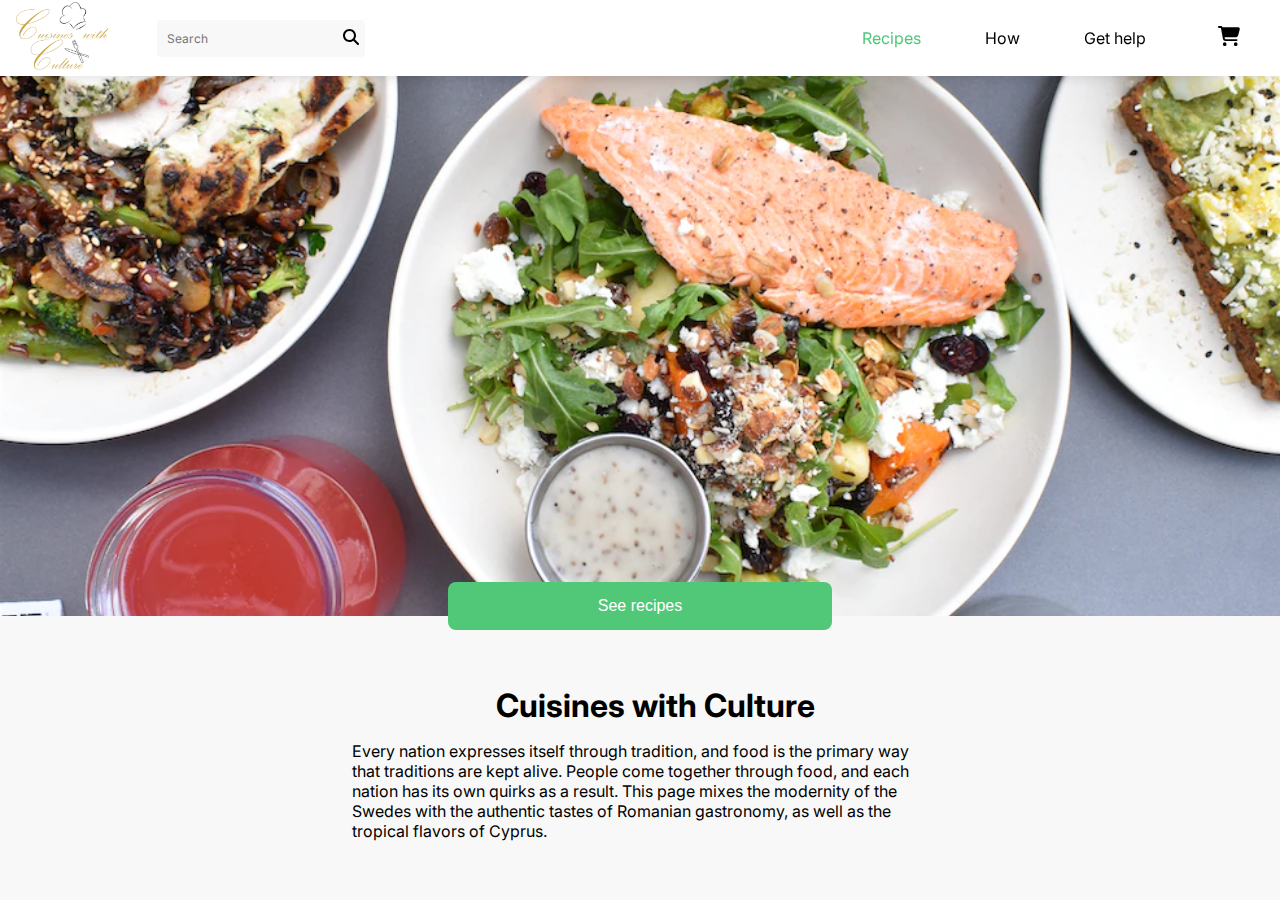
==== index.html @ d1611950 "Fixed first page" ====
<!DOCTYPE html>
<html lang="en">
  <head>
    <meta charset="UTF-8" />
    <meta http-equiv="X-UA-Compatible" content="IE=edge" />
    <meta name="viewport" content="width=device-width, initial-scale=1.0" />
    <title>Cuisines with Culture</title>
    <link rel="stylesheet" href="main.css" />
    <style>
      @import url("https://fonts.googleapis.com/css2?family=Inter&display=swap");
    </style>
    <script src="main.js" defer></script>
  </head>
  <body>
    <main class="container">
      <div class="background">
        <img src="images/food.png" alt="" />
      </div>
      <div class="header">
        <nav class="topnav">
          <div class="search">
            <a class="logo" href="index.html">
              <img
                src="images/logo.png"
                alt="A logo containing a kitchen hat, a fork, a knife and the company name Cuisines with Culture"
              />
            </a>
            <div id="search">
              <input id="searchInput" type="text" placeholder="Search" />
              <button type="submit">
                <img src="icons/search.svg" alt="A magnifying glass" />
              </button>
            </div>
          </div>
          <ul class="navBar">
            <li>
              <a class="active" href="recipe.html">Recipes </a>
            </li>
            <li>
              <a>How</a>
            </li>
            <li>
              <a>Get help</a>
            </li>
            <li class="shoppingCartParent">
              <div id="shoppingCartBall">
                <p id="shoppingCartText">5</p>
              </div>
              <a class="shoppingCart" href="shoppingCart.html"
                ><img src="icons/shoppingcart.svg" alt="Shopping Cart"
              /></a>
            </li>
          </ul>
        </nav>
      </div>
      <nav class="mobileNav">
        <ul>
          <li>
            <a id="hamburgerMenu" class="hamburgerMenu"
              ><img src="icons/hamburger.svg" alt="A hamburger menu"
            /></a>
          </li>
          <li>
            <a class="logo" href="index.html">
              <img
                src="images/logo.png"
                alt="A logo containing a kitchen hat, a fork, a knife and the company name Cuisines with Culture"
              />
            </a>
          </li>

          <li class="shoppingCartParent">
            <div id="shoppingCartBallMobile">
              <p id="shoppingCartTextMobile">5</p>
            </div>
            <a class="shoppingCart" href="shoppingCart.html"
              ><img src="icons/shoppingcart.svg" alt="Shopping Cart"
            /></a>
          </li>
        </ul>
      </nav>

      <div id="hamburgerMenuOptions">
        <ul>
          <li>
            <a class="active" href="recipe.html">Recipes </a>
          </li>
          <li>
            <a>How</a>
          </li>
          <li>
            <a>Get help</a>
          </li>
        </ul>
      </div>

      <div class="content firstPage">
        <button type="button" class="seeRecipes" href="recipe.html">
          <a href="recipe.html">See recipes </a>
        </button>

          <div class="headline">
            <h1>Cuisines with Culture</h1>
            <p>
              Every nation expresses itself through tradition, and food is the
              primary way that traditions are kept alive. People come together
              through food, and each nation has its own quirks as a result. This
              page mixes the modernity of the Swedes with the authentic tastes
              of Romanian gastronomy, as well as the tropical flavors of Cyprus.
            </p>
          </div>

          
        </div>
      </div>
    </main>
  </body>
</html>
---- main.css ----
html,
body {
  margin: 0;
  padding: 0;
  background-color: #f8f8f8;
  font-family: "Inter", sans-serif;
}

.container {
  display: grid;
  grid-template-columns: 5% 90% 5%;
  grid-template-rows: 4.75rem 1fr 2.25rem;
  grid-template-areas:
    "header header header"
    ". content ."
    "footer footer footer";
  min-height: 100vh;
}

/*#region header + nav bar*/

.header {
  grid-area: header;
}

.topnav {
  background-color: #ffffff;
  position: fixed;
  display: flex;
  width: 100vw;
  height: 4.75rem;
  margin: 0;
  flex-direction: row;
  justify-content: space-between;
  box-shadow: 0 0 14px rgba(0, 0, 0, 0.15);
  z-index: 4;
  overflow: hidden;
}

.topnav a.active {
  color: #50c878;
  font-size: 1rem;
}

.topnav ul li a {
  text-decoration: none;
  color: #000000;
  font-family: "Inter", sans-serif;
  font-size: 1rem;
  list-style: none;
}

.topnav a:hover {
  text-decoration: underline;
}

.logo {
  margin-left: 1rem;
}

.logo img {
  height: 4.75rem;
  padding: 0.25rem 0;
  box-sizing: border-box;
}

.shoppingCart img {
  width: 1.4rem;
}

.topnav ul .shoppingCartParent {
  width: 2.4rem;
}

#shoppingCartBall,
#shoppingCartBallMobile {
  display: flex;
  width: 1rem;
  height: 1rem;
  border-radius: 1rem;
  background-color: #50c878;
  position: absolute;
  margin-left: 1.5rem;
  justify-content: center;
  align-items: center;
  transform: translateY(-0.6rem);
}

#shoppingCartBall p,
#shoppingCartBallMobile p {
  display: inline-block;
  font-size: 0.75rem;
  color: #ffffff;
  margin-top: 0rem;
  margin-bottom: 0rem;
}

.topnav ul {
  flex-direction: row;
  display: flex;
  align-items: center;
  padding: 0;
}

.topnav ul li {
  text-align: center;
  align-self: center;
  list-style: none;
  padding: 0 1rem;
  margin: 0 1rem;
}

input,
button {
  background: none;
  border: none;
}

input {
  font-family: "Inter", sans-serif;
  font-size: 0.75rem;
  width: 10rem;
  color: #999999;
}

input:focus {
  outline: none;
  color: #000000;
}

.search {
  display: flex;
  align-items: center;
  justify-content: space-between;
}

#search:focus-within {
  box-shadow: 0 1px 2px rgba(0, 0, 0, 0.1), 0 1px 4px rgba(0, 0, 0, 0.15);
}

#search {
  display: inline-flex;
  flex-direction: row;
  width: 13rem;
  background-color: #f8f8f8;
  border-radius: 0.25rem;
  padding: 0.5rem;
  box-sizing: border-box;
  margin-left: 3rem;
}

.invisible {
  visibility: hidden;
}

button {
  width: 2rem;
  box-sizing: border-box;
}

button img {
  box-sizing: border-box;
  width: 2rem;
  padding: 0 0.5rem;
}

.mobileNav {
  display: none;
}

/*#endregion*/

.content {
  grid-area: content;
  width: 100%;
}

.seeRecipes a {
  text-decoration: none;
  color: #ffffff;
  font-size: 1rem;
}

.seeRecipes {
  z-index: 1;
  width: 30%;
  background-color: #50c878;
  height: 3rem;
  border-radius: 0.5rem;
  margin-top: 4rem;
  position: fixed;
}

.firstPage {
  display: flex;
  justify-content: center;
  margin-top: calc(50vh - 0.5rem);
}

.headline {
  width: 50%;
  margin-top: 10rem;
  display: block;
}

.headline h1 {
  margin-left: calc(50% / 2);
  font-size: 2rem;
}

.headline p {
  font-size: 1rem;
  color: #000000;
}

.background img {
  width: 100vw;
  height: 60vh;
  object-fit: cover;
  position: fixed;
  top: 4.75rem;
  left: 0;
}
/*#region style meal cards*/

.cards {
  display: grid;
  grid-template-columns: 1fr 1fr 1fr;
  grid-template-rows: 1fr 1fr 1fr;
  row-gap: 3rem;
  margin-top: 5rem;
}

.swedishBreakfast {
  position: relative;
  width: 22rem;
  height: 24rem;
  border-radius: 1rem;
  background-color: #ffffff;
  margin: 0 2.25rem;
  box-shadow: 0 0 14px rgba(0, 0, 0, 0.15);
  overflow: hidden;
  cursor: pointer;
  transition: 200ms;
}

.swedishBreakfast:hover {
  transform: scale(1.1);
  transition: 200ms;
}

.swedishBreakfast img {
  border-top-left-radius: 1rem;
  border-top-right-radius: 1rem;
  width: 22rem;
}

.cardImage {
  height: calc(22rem * 0.62);
  object-fit: cover;
}

.swedishBreakfast h1 {
  font-family: "Inter", sans-serif;
  font-size: 1.5rem;
  color: #000000;
  margin-top: 0.5rem;
  margin-bottom: 0;
  margin-left: 0.75rem;
  margin-right: 0.75rem;
}

.description {
  font-family: "Inter", sans-serif;
  font-size: 0.75rem;
  color: #000000;
  margin-top: 0.5rem;
  margin-left: 0.75rem;
  margin-right: 0.75rem;
}

.time img {
  width: 1.4rem;
}

.timeToCook {
  display: inline;
  font-family: "Inter", sans-serif;
  font-size: 0.75rem;
  color: #bababa;
  padding: 0 0.5rem;
}

.time {
  position: absolute;
  display: inline-flex;
  flex-direction: row;
  width: 8rem;
  bottom: 0;
  left: 0.75rem;
}

.price {
  display: inline-flex;
  flex-direction: row;
  position: absolute;
  bottom: 1.5rem;
  right: 1.5rem;
  color: #bababa;
  font-size: 0.9rem;
}

.reviews img {
  display: inline;
  width: 1.4rem;
  margin-right: 0;
  margin-left: 0;
}

.reviews {
  display: inline-flex;
  flex-direction: row;
  position: absolute;
  bottom: 0.75rem;
  right: 0.75rem;
}

.dishDescription {
  font-family: "Inter", sans-serif;
  font-size: 0.75rem;
  color: #bababa;
  margin-top: 0.5rem;
  margin-left: 0.75rem;
  margin-right: 0.75rem;
}

.recipe {
  font-family: "Inter", sans-serif;
  font-size: 0.75rem;
  color: #000000;
  margin-top: 0.5rem;
  margin-left: 0.75rem;
  margin-right: 0.75rem;
}

h2 {
  font-family: "Inter", sans-serif;
  font-size: 1rem;
  color: #000000;
  margin-top: 0.5rem;
  margin-bottom: 0;
  margin-left: 0.75rem;
  margin-right: 0.75rem;
}

h3 .detailsBackground {
  position: fixed;
  top: 0;
  left: 0;
  background-color: rgba(0, 0, 0, 0.4);
  width: 100vw;
  height: 100vh;
  z-index: 2;
}

#details {
  position: fixed;
  max-width: 40rem;
  overflow-y: auto;
  background-color: #ffffff;
  width: 80%;
  height: calc(100vh - 10vh);
  margin: 0 auto;
  left: 0;
  right: 0;
  top: calc(4.75rem + 0.75rem);
  bottom: 0;
  z-index: 3;
  border-top-left-radius: 1rem;
  border-top-right-radius: 1rem;
}

#image {
  border-top-left-radius: 1rem;
  border-top-right-radius: 1rem;
  width: 40rem;
  height: calc(40rem * 0.62);
  object-fit: cover;
}

.clock {
  position: absolute;
  display: inline-flex;
  flex-direction: row;
  background-color: #ffffff;
  border-radius: 1rem;
  width: 8rem;
  height: 2rem;
  top: 22rem;
  left: 1rem;
  justify-content: flex-start;
  align-items: center;
  box-shadow: 0 0 14px rgba(0, 0, 0, 0.15);
  transition: 200ms;
}

.clock:hover {
  transform: scale(1.1);
  transition: 200ms;
}

.clock img {
  width: 1.4rem;
  margin-left: 0.5rem;
}

.clock p {
  display: inline;
  font-family: "Inter", sans-serif;
  font-size: 0.75rem;
  color: #bababa;
  padding: 0 0.5rem;
  width: calc(8rem - 1.4rem - 0.5rem);
  text-align: center;
}

h1 {
  font-family: "Inter", sans-serif;
  font-size: 1.5rem;
  color: #000000;
  margin-top: 0.5rem;
  margin-bottom: 0;
  margin-left: 0.75rem;
  margin-right: 0.75rem;
}

#close {
  display: flex;
  position: absolute;
  padding: 0;
  left: 37rem;
  top: 0.75rem;
  width: 2rem;
  height: 2rem;
  border-radius: 1rem;
  background-color: #ffffff;
  z-index: 2;
  box-shadow: 0 0 14px rgba(0, 0, 0, 0.15);
  justify-content: center;
  align-items: center;
  cursor: pointer;
}

#close p {
  position: absolute;
  font-family: "Inter", sans-serif;
  color: #000000;
  font-size: 1.5rem;
  box-sizing: border-box;
  margin: 0;
  transform: translateY(-1px);
}

.ingredientsHeader,
.serveWithHeader,
.howToHeader {
  font-size: 0.75rem;
  color: #000000;
  margin-bottom: 0;
}

.ingredients,
.serveWith {
  display: flex;
  flex-direction: column;
  justify-content: flex-start;
  padding: 0;
  margin-top: 0.2rem;
}

.ingredients li,
.serveWith li {
  font-size: 0.75rem;
  text-align: start;
  justify-content: flex-start;
  list-style-type: none;
  color: #555555;
}

.howTo {
  font-size: 0.75rem;
  text-align: start;
  margin-top: 0.2rem;
  color: #555555;
  padding-bottom: 4rem;
}

#addToShoppingCart {
  display: flex;
  position: fixed;
  background-color: #50c878;
  width: 23rem;
  bottom: 0.75rem;
  height: 3rem;
  border-radius: 0.5rem;
  margin-left: calc((40rem - 23rem) / 2);
  justify-content: center;
}

#addToShoppingCart p,
.checkOut p,
.pay p,
.seeRecipes p {
  font-size: 1rem;
  color: #ffffff;
  align-self: center;
}

#addToShoppingCart:hover,
.checkOut:hover,
.pay:hover,
.seeRecipes:hover {
  background-color: #47af69;
  cursor: pointer;
}

/*#endregion*/

/*#region shopping cart page*/

.shoppingCartSite {
  display: grid;
  grid-template-columns: 1fr 1fr;
  width: 100vw;
  height: 100vh;
}

.cart {
  position: relative;
  background-color: #ffffff;
  width: 47rem;
  height: 40rem;
  top: 1rem;
  border-radius: 1rem;
  left: 3rem;
  box-shadow: 0 0 14px rgba(0, 0, 0, 0.15);
}

.cart h1 {
  margin-left: 1rem;
  margin-top: 1rem;
}

hr {
  border: 0.05rem solid #bababa;
  width: 45rem;
}

.cartMeal {
  display: flex;
  width: 100%;
  justify-content: space-evenly;
  align-items: center;
  margin: 1rem 0;
}

#cartMealImage {
  width: 12rem;
  border-radius: 1rem;
  height: 7.5rem;
}

.cartMealInfo {
  position: relative;
  width: calc(100% - 12rem - 3rem);
}

.cartMealName {
  display: inline-block;
  margin-left: 1rem;
}

.cartMealMoney {
  display: inline-block;
  margin-left: 7.9rem;
}

.cartMealP {
  display: inline-block;
  color: #bababa;
  margin-left: 1rem;
}

.cartMealAvailable {
  display: inline-block;
  color: #50c878;
  margin-left: 1rem;
}

.cartMealSmallInfo {
  position: relative;
}

.amountDelete {
  width: 100%;
  display: flex;
  flex-direction: row;
  justify-content: space-between;
  align-items: center;
}

.addRemove {
  width: 1rem;
  fill: #bababa;
}

#remove,
#add {
  width: 0.6rem;
}

.delete {
  display: flex;
  width: 5rem;
  margin-right: 1rem;
}

.trash {
  width: 1.2rem;
}

.trashP {
  color: #bababa;
  margin-left: 0.5rem;
}
.amountCard {
  display: flex;
  border: 0.05rem solid #bababa;
  width: 5rem;
  height: 1.5rem;
  border-radius: 0.5rem;
  align-items: center;
  justify-content: space-evenly;
  margin-left: 1rem;
}

.amount {
  display: inline-block;
  width: 2rem;
  text-align: center;
  margin: 0;
}

.total {
  position: relative;
  background-color: #ffffff;
  width: 23rem;
  height: 16rem;
  border-radius: 1rem;
  top: 1rem;
  left: 6rem;
  box-shadow: 0 0 14px rgba(0, 0, 0, 0.15);
}

.totalAmount {
  display: inline-block;
  margin-left: 1rem;
  margin-top: 1rem;
  width: 3rem;
}

.totalDollars {
  display: inline-block;
  margin-top: 1rem;
  margin-left: 14rem;
}

.checkOut {
  display: flex;
  position: absolute;
  background-color: #50c878;
  width: 18rem;
  height: 3rem;
  border-radius: 0.5rem;
  justify-content: center;
  margin-top: 4rem;
  margin-left: calc((23rem - 18rem) / 2);
}

.continue {
  display: flex;
  position: absolute;
  background-color: #ffffff;
  border: solid #bababa 0.1rem;
  width: 18rem;
  height: 3rem;
  border-radius: 0.5rem;
  justify-content: center;
  margin-left: calc((23rem - 18rem) / 2);
  margin-top: 8rem;
}

.continue p {
  font-size: 1rem;
  color: #000000;
  align-self: center;
}

.continue:hover {
  background-color: #f8f8f8;
  cursor: pointer;
}

/*#endregion*/

/*#region payment page*/

.payment {
  display: grid;
  grid-template-columns: 1fr 2fr;
  max-width: calc(47rem + 23rem + 1rem);
  width: 100%;
  height: 100vh;
  margin-top: 1rem;
  column-gap: 2rem;
}

.paymentFlex {
  display: flex;
  justify-content: center;
  width: 100vw;
}

.summaryOrder {
  position: relative;
  background-color: #ffffff;
  box-shadow: 0 0 14px rgba(0, 0, 0, 0.15);
  border-radius: 1rem;
  max-width: 23rem;
  width: 100%;
  padding: 1rem 0;
}

.summaryOrder h1,
.paymentDetails h1 {
  margin-top: 1rem;
  margin-left: 1rem;
}

.summaryOrderInfo {
  display: flex;
  margin-top: 2rem;
}

.summaryOrder img {
  display: inline-block;
  width: 8rem;
  height: 4.9rem;
  border-radius: 1rem;
  margin-left: 1rem;
}

.summaryOrder hr {
  width: 21rem;
}

.summaryOrderName {
  display: inline-block;
}

.money {
  margin-left: 9.7rem;
  transform: translateY(-2rem);
}

.paymentDetails {
  position: relative;
  background-color: #ffffff;
  box-shadow: 0 0 14px rgba(0, 0, 0, 0.15);
  border-radius: 1rem;
  width: 100%;
  max-width: 47rem;
  height: 40rem;
}

.paymentDetails form {
  width: 90%;
  display: grid;
  grid-template-columns: 1fr;
  margin-left: 1rem;
  row-gap: 0.5rem;
  margin: 0 auto;
}

.paymentDetails input:focus {
  border: 1px solid #50c878;
}

.paymentDetails input {
  box-sizing: border-box;
  position: relative;
  width: 100%;
  height: 2rem;
  border: 1px solid #bababa;
  border-radius: 0.5rem;
  padding: 1rem;
}

.paymentDetails label {
  margin-top: 0.5rem;
}

.paymentDetails .billingAddress input {
  border: none;
}

.cardNumber {
  display: grid;
  grid-template-columns: 1fr 5rem 5rem;
}

#number {
  border-right: none;
  border-top-right-radius: 0;
  border-bottom-right-radius: 0;
}

#exDate {
  border-left: none;
  border-radius: 0;
}

#cvc {
  border-top-left-radius: 0;
  border-bottom-left-radius: 0;
  border-left: none;
}

.billingAddress {
  border: 1px solid #bababa;
  border-radius: 0.5rem;
  width: 100%;
  display: grid !important;
  grid-template-columns: 1fr 1fr;
  height: 4rem;
  row-gap: 0rem;
}

.billingAddress input:focus {
  border: 1px solid #50c878;
}

#street {
  grid-column-start: 1;
  grid-column-end: 3;
  border-bottom: 1px solid #bababa;
  border-radius: 0;
}

#city {
  border-right: 1px solid #bababa;
  border-radius: 0;
  grid-column-start: 1;
  grid-column-end: 2;
}

#zipCode {
  grid-row-start: 2;
  grid-column-start: 2;
  grid-column-end: 3;
}

.cardDetails,
.billingAddress {
  display: flex;
}

.infoText {
  color: #bababa;
  margin-left: 1rem;
  margin-top: 0.5rem;
}

.totalPay {
  display: flex;
  width: 90%;
  justify-content: space-between;
  margin: 0 auto;
  margin-top: 1rem;
}

.payButton {
  display: flex;
  justify-content: center;
}

.pay {
  display: inline-flex;
  position: absolute;
  background-color: #50c878;
  width: 60%;
  height: 3rem;
  border-radius: 0.5rem;
  margin-top: 4rem;
  justify-content: center;
  align-items: center;
}

/*#endregion*/

/*#region successful page*/
.successfulPage {
  display: grid;
  grid-template-columns: 1fr;
  width: 100vw;
  height: 100vh;
}

.successful {
  display: flex;
  justify-content: center;
  align-items: center;
  position: relative;
  flex-direction: column;
  width: calc(100vw - 6rem);
  height: 40rem;
  margin-left: 3rem;
  margin-top: 1rem;
  background-color: #ffffff;
  border-radius: 1rem;
  box-shadow: 0 0 14px rgba(0, 0, 0, 0.15);
}

.successful h1 {
  color: #50c878;
}

/*#endregion*/

.flexbox {
  grid-area: footer;
}

@media screen and (min-width: 901px) and (max-width: 1300px) {
  .cards {
    grid-template-columns: 1fr 1fr;
    grid-template-rows: 1fr 1fr;
  }
}

@media screen and (min-width: 501px) and (max-width: 900px) {
  .cards {
    grid-template-columns: 1fr 1fr;
  }
}

@media screen and (max-width: 500px) {
  .cards {
    grid-template-columns: 1fr;
  }
}

@media screen and (max-width: 900px) {
  .topnav {
    display: none;
  }

  .mobileNav {
    display: flex;
    background-color: #ffffff;
    position: fixed;
    width: 100%;
    height: 4.75rem;
    flex-direction: row;
    justify-content: space-between;
    box-shadow: 0 0 14px rgba(0, 0, 0, 0.15);
    z-index: 4;
    overflow: hidden;
  }

  .mobileNav ul {
    display: flex;
    width: 100%;
    padding: 0;
    margin: 0;
    align-items: center;
  }

  .mobileNav li {
    display: flex;
    align-items: center;
    list-style: none;
    width: 33%;
    height: 4.75rem;
  }

  .mobileNav ul li .logo {
    margin: 0 auto;
  }

  .hamburgerMenu {
    margin-left: 1rem;
    cursor: pointer;
  }

  .hamburgerMenu img {
    width: 1.4rem;
  }

  #hamburgerMenuOptions {
    z-index: 5;
    position: fixed;
    top: 3.75rem;
  }

  #hamburgerMenuOptions ul {
    width: 8rem;
    background-color: #ffffff;
    border-bottom-right-radius: 1rem;

    padding-top: 1rem;
    padding-bottom: 1.5rem;
  }

  #hamburgerMenuOptions ul li {
    list-style-type: none;
    margin: 1rem 0;
    padding: 0.2rem;
  }

  #hamburgerMenuOptions ul li a {
    text-decoration: none;
    color: #000000;
  }

  #hamburgerMenuOptions ul li a.active {
    color: #50c878;
  }

  .shoppingCart {
    margin-left: calc(100% - 1.4rem - 1rem);
  }

  #shoppingCartBallMobile {
    margin-left: calc(33% - 1rem - 0.5rem);
    transform: translateY(-0.8rem);
  }

  .swedishBreakfast {
    width: 95%;
    margin: 0 2.5%;
  }

  .swedishBreakfast img {
    width: 100%;
  }

  .cardImage {
    height: calc(100% * 0.62);
    object-fit: cover;
  }

  .time img {
    width: 1.4rem;
  }

  .reviews img {
    width: 1.4rem;
  }

  h1,
  .swedishBreakfast h1 {
    font-size: 1.25rem;
  }

  #details {
    width: 95%;
    max-width: none;
  }

  #image {
    width: 100%;
    height: 15rem;
    object-fit: cover;
  }

  .howTo {
    padding-bottom: 5rem;
  }

  .clock {
    top: 12.5rem;
    left: 0.5rem;
  }

  #close {
    left: calc(95% - 2rem + 0.5rem);
    top: 0.5rem;
  }

  #addToShoppingCart {
    width: 60%;
    margin-left: 20%;
  }

  .shoppingCartSite {
    width: 100%;
    grid-template-columns: 1fr;
  }

  hr {
    width: 100%;
  }

  .cart {
    width: 100%;
    height: auto;
    left: 0;
    right: 0;
    margin: 0 calc(100% - 90% - 5%);
  }

  #cartMealImage {
    width: 40%;
    object-fit: cover;
  }

  .cartMeal {
    margin: 0;
    padding: 0;
  }

  .cartMealMoney {
    display: none;
  }

  .cartMealInfo {
    width: 55%;
  }

  .cartMealP {
    margin-top: 0;
  }

  .cartMealAvailable {
    margin-top: 0;
  }

  .total {
    left: 0;
    margin: 1.5rem calc(100% - 90% - 5%);
  }

  .paymentFlex {
    padding-bottom: 2rem;
  }

  .payment {
    grid-template-columns: 1fr;
    width: 100%;
  }

  .paymentDetails {
    width: 90%;
    margin-left: 5%;
    margin-top: 1rem;
  }

  .summaryOrder {
    width: 100%;
    height: auto;
    left: 5%;
  }

  .summaryOrder h1 {
    margin-top: 0;
  }

  .successfulPage {
    height: 40vh;
  }

  .successful {
    height: 40vh;
  }
}
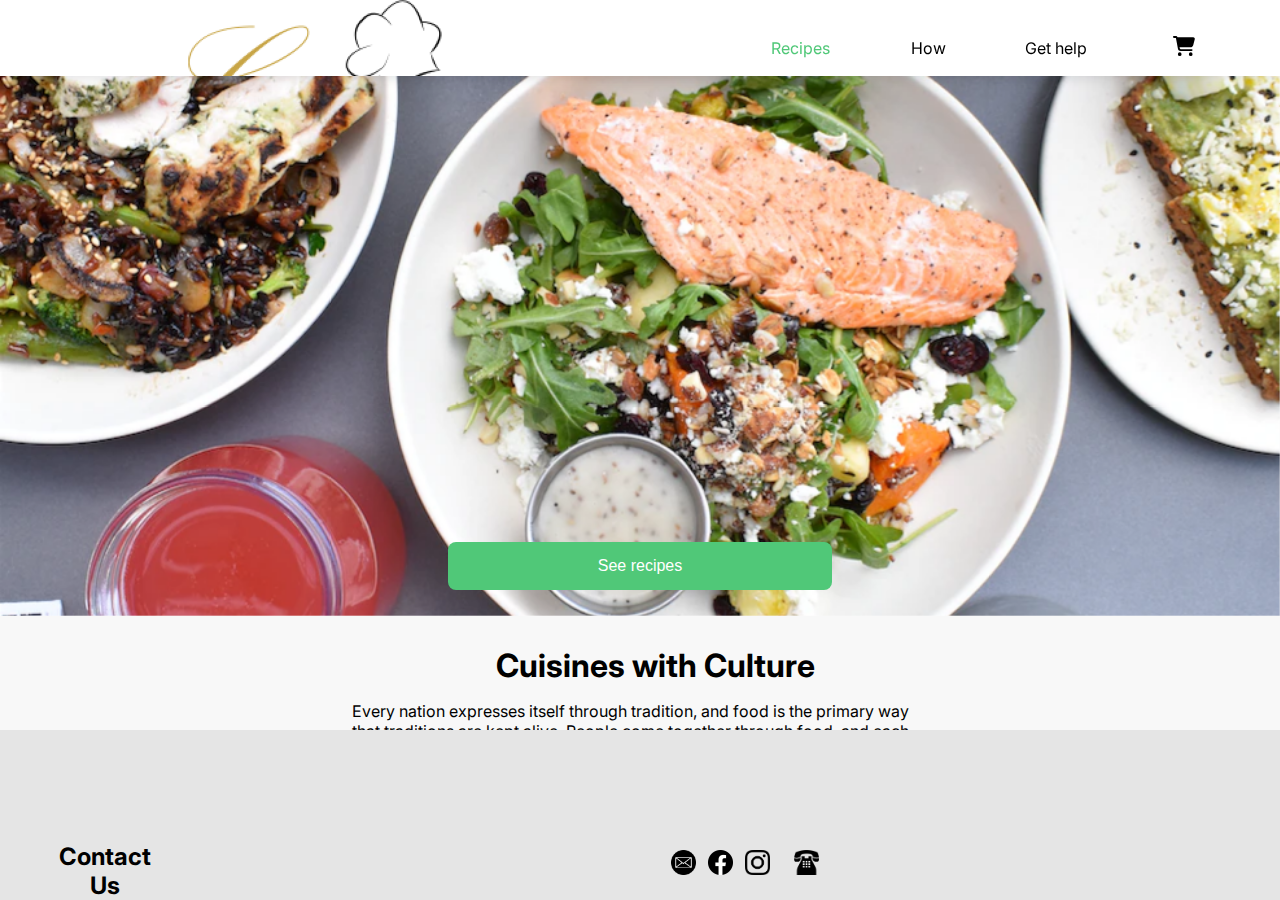
==== commit dd3bf9a9: "Merge branch 'main' of https://github.com/ju-nmd2022/wuid-project-group-25" ====
--- a/index.html
+++ b/index.html
@@ -113,6 +113,25 @@
           
         </div>
       </div>
+      <footer>
+        <div class="text-center">
+          <h1>Contact Us</h1>
+            <ul class="footer-icons">
+              <li>
+                <a href="/email/"><img src="email.png" alt="email" style="width:25px; height:25px;"></a>
+              </li>
+              <li>
+                <a href="/facebook"><img src="facebook.png" alt="facebook" style="width:25px; height:25px;"></a>
+                </li>
+              <li>
+                <a href="/instagram/"><img src="instagram.png" alt="instagram" style="width:25px; height:25px;"></a>
+                <li>
+              <li>
+                <a href="/telephone/"><img src="phone.png" alt="phone" style="width:25px; height:25px;"></a>
+                </li>
+            </ul>
+        </div>
+     </footer>
     </main>
   </body>
 </html>
--- a/main.css
+++ b/main.css
@@ -9,7 +9,7 @@
 .container {
   display: grid;
   grid-template-columns: 5% 90% 5%;
-  grid-template-rows: 4.75rem 1fr 2.25rem;
+  grid-template-rows: 2.25rem 1fr 2.25rem;
   grid-template-areas:
     "header header header"
     ". content ."
@@ -31,7 +31,7 @@
   height: 4.75rem;
   margin: 0;
   flex-direction: row;
-  justify-content: space-between;
+  justify-content: end;
   box-shadow: 0 0 14px rgba(0, 0, 0, 0.15);
   z-index: 4;
   overflow: hidden;
@@ -42,7 +42,7 @@
   font-size: 1rem;
 }
 
-.topnav ul li a {
+.topnav a {
   text-decoration: none;
   color: #000000;
   font-family: "Inter", sans-serif;
@@ -54,60 +54,32 @@
   text-decoration: underline;
 }
 
-.logo {
-  margin-left: 1rem;
-}
-
-.logo img {
-  height: 4.75rem;
-  padding: 0.25rem 0;
-  box-sizing: border-box;
+.chevron {
+  width: 0.8rem;
 }
 
 .shoppingCart img {
   width: 1.4rem;
 }
 
-.topnav ul .shoppingCartParent {
-  width: 2.4rem;
-}
-
-#shoppingCartBall,
-#shoppingCartBallMobile {
-  display: flex;
-  width: 1rem;
-  height: 1rem;
-  border-radius: 1rem;
-  background-color: #50c878;
-  position: absolute;
-  margin-left: 1.5rem;
-  justify-content: center;
-  align-items: center;
-  transform: translateY(-0.6rem);
-}
-
-#shoppingCartBall p,
-#shoppingCartBallMobile p {
-  display: inline-block;
-  font-size: 0.75rem;
-  color: #ffffff;
-  margin-top: 0rem;
-  margin-bottom: 0rem;
+.hamburgerMenu img {
+  display: none;
+  width: 1.4rem;
 }
 
 .topnav ul {
   flex-direction: row;
   display: flex;
-  align-items: center;
+  align-self: flex-end;
   padding: 0;
+  margin-right: 2rem;
 }
 
 .topnav ul li {
   text-align: center;
   align-self: center;
   list-style: none;
-  padding: 0 1rem;
-  margin: 0 1rem;
+  width: 8rem;
 }
 
 input,
@@ -126,12 +98,6 @@
 input:focus {
   outline: none;
   color: #000000;
-}
-
-.search {
-  display: flex;
-  align-items: center;
-  justify-content: space-between;
 }
 
 #search:focus-within {
@@ -146,7 +112,6 @@
   border-radius: 0.25rem;
   padding: 0.5rem;
   box-sizing: border-box;
-  margin-left: 3rem;
 }
 
 .invisible {
@@ -162,10 +127,6 @@
   box-sizing: border-box;
   width: 2rem;
   padding: 0 0.5rem;
-}
-
-.mobileNav {
-  display: none;
 }
 
 /*#endregion*/
@@ -241,23 +202,12 @@
   box-shadow: 0 0 14px rgba(0, 0, 0, 0.15);
   overflow: hidden;
   cursor: pointer;
-  transition: 200ms;
-}
-
-.swedishBreakfast:hover {
-  transform: scale(1.1);
-  transition: 200ms;
 }
 
 .swedishBreakfast img {
   border-top-left-radius: 1rem;
   border-top-right-radius: 1rem;
   width: 22rem;
-}
-
-.cardImage {
-  height: calc(22rem * 0.62);
-  object-fit: cover;
 }
 
 .swedishBreakfast h1 {
@@ -345,7 +295,7 @@
 
 h2 {
   font-family: "Inter", sans-serif;
-  font-size: 1rem;
+  font-size: 1.5rem;
   color: #000000;
   margin-top: 0.5rem;
   margin-bottom: 0;
@@ -353,7 +303,7 @@
   margin-right: 0.75rem;
 }
 
-h3 .detailsBackground {
+.detailsBackground {
   position: fixed;
   top: 0;
   left: 0;
@@ -384,8 +334,6 @@
   border-top-left-radius: 1rem;
   border-top-right-radius: 1rem;
   width: 40rem;
-  height: calc(40rem * 0.62);
-  object-fit: cover;
 }
 
 .clock {
@@ -436,10 +384,10 @@
 
 #close {
   display: flex;
-  position: absolute;
+  position: fixed;
   padding: 0;
-  left: 37rem;
-  top: 0.75rem;
+  top: calc(4.75rem + 0.75rem + 0.75rem);
+  right: calc(100vh - 20rem - 2rem + 0.75rem);
   width: 2rem;
   height: 2rem;
   border-radius: 1rem;
@@ -526,24 +474,20 @@
 
 /*#endregion*/
 
-/*#region shopping cart page*/
-
-.shoppingCartSite {
-  display: grid;
-  grid-template-columns: 1fr 1fr;
+/* The following code was influenced by https://www.youtube.com/watch?v=zdA3qZNH1vc Created on: 02/12/2022 */
+
+footer {
+  position: absolute;
+  position: fixed;
+  height: auto;
   width: 100vw;
-  height: 100vh;
-}
-
-.cart {
-  position: relative;
-  background-color: #ffffff;
-  width: 47rem;
-  height: 40rem;
-  top: 1rem;
-  border-radius: 1rem;
-  left: 3rem;
-  box-shadow: 0 0 14px rgba(0, 0, 0, 0.15);
+  font-family: "Inter", sans-serif;
+  padding-top: 40px;
+  color: grey;
+  background: #e5e5e5;
+  bottom: 0;
+  left: 0;
+  right: 0;
 }
 
 .cart h1 {
@@ -564,124 +508,11 @@
   margin: 1rem 0;
 }
 
-#cartMealImage {
-  width: 12rem;
-  border-radius: 1rem;
-  height: 7.5rem;
-}
-
-.cartMealInfo {
-  position: relative;
-  width: calc(100% - 12rem - 3rem);
-}
-
-.cartMealName {
-  display: inline-block;
-  margin-left: 1rem;
-}
-
-.cartMealMoney {
-  display: inline-block;
-  margin-left: 7.9rem;
-}
-
-.cartMealP {
-  display: inline-block;
-  color: #bababa;
-  margin-left: 1rem;
-}
-
-.cartMealAvailable {
-  display: inline-block;
-  color: #50c878;
-  margin-left: 1rem;
-}
-
-.cartMealSmallInfo {
-  position: relative;
-}
-
-.amountDelete {
-  width: 100%;
-  display: flex;
-  flex-direction: row;
-  justify-content: space-between;
-  align-items: center;
-}
-
-.addRemove {
-  width: 1rem;
-  fill: #bababa;
-}
-
-#remove,
-#add {
-  width: 0.6rem;
-}
-
-.delete {
-  display: flex;
-  width: 5rem;
-  margin-right: 1rem;
-}
-
-.trash {
-  width: 1.2rem;
-}
-
-.trashP {
-  color: #bababa;
-  margin-left: 0.5rem;
-}
-.amountCard {
-  display: flex;
-  border: 0.05rem solid #bababa;
-  width: 5rem;
-  height: 1.5rem;
-  border-radius: 0.5rem;
-  align-items: center;
-  justify-content: space-evenly;
-  margin-left: 1rem;
-}
-
-.amount {
-  display: inline-block;
-  width: 2rem;
+
+
+.text-center {
+  display: flex;
   text-align: center;
-  margin: 0;
-}
-
-.total {
-  position: relative;
-  background-color: #ffffff;
-  width: 23rem;
-  height: 16rem;
-  border-radius: 1rem;
-  top: 1rem;
-  left: 6rem;
-  box-shadow: 0 0 14px rgba(0, 0, 0, 0.15);
-}
-
-.totalAmount {
-  display: inline-block;
-  margin-left: 1rem;
-  margin-top: 1rem;
-  width: 3rem;
-}
-
-.totalDollars {
-  display: inline-block;
-  margin-top: 1rem;
-  margin-left: 14rem;
-}
-
-.checkOut {
-  display: flex;
-  position: absolute;
-  background-color: #50c878;
-  width: 18rem;
-  height: 3rem;
-  border-radius: 0.5rem;
   justify-content: center;
   margin-top: 4rem;
   margin-left: calc((23rem - 18rem) / 2);
@@ -706,26 +537,9 @@
   align-self: center;
 }
 
-.continue:hover {
-  background-color: #f8f8f8;
-  cursor: pointer;
-}
-
-/*#endregion*/
-
-/*#region payment page*/
-
-.payment {
-  display: grid;
-  grid-template-columns: 1fr 2fr;
-  max-width: calc(47rem + 23rem + 1rem);
-  width: 100%;
-  height: 100vh;
-  margin-top: 1rem;
-  column-gap: 2rem;
-}
-
-.paymentFlex {
+
+.footer-icons {
+  list-style-type: none;
   display: flex;
   justify-content: center;
   width: 100vw;
@@ -904,16 +718,9 @@
   margin-top: 4rem;
   justify-content: center;
   align-items: center;
-}
-
-/*#endregion*/
-
-/*#region successful page*/
-.successfulPage {
-  display: grid;
-  grid-template-columns: 1fr;
-  width: 100vw;
-  height: 100vh;
+  justify-content: center;
+  padding-top: 12px;
+  justify-content: space-evenly;
 }
 
 .successful {
@@ -935,10 +742,8 @@
   color: #50c878;
 }
 
-/*#endregion*/
-
-.flexbox {
-  grid-area: footer;
+.footer-icons li {
+  margin: 0 6px;
 }
 
 @media screen and (min-width: 901px) and (max-width: 1300px) {
@@ -950,58 +755,21 @@
 
 @media screen and (min-width: 501px) and (max-width: 900px) {
   .cards {
-    grid-template-columns: 1fr 1fr;
+    grid-template-columns: 1fr;
+    grid-template-rows: 1fr;
   }
 }
 
 @media screen and (max-width: 500px) {
   .cards {
     grid-template-columns: 1fr;
-  }
-}
-
-@media screen and (max-width: 900px) {
-  .topnav {
-    display: none;
-  }
-
-  .mobileNav {
-    display: flex;
-    background-color: #ffffff;
-    position: fixed;
-    width: 100%;
-    height: 4.75rem;
-    flex-direction: row;
-    justify-content: space-between;
-    box-shadow: 0 0 14px rgba(0, 0, 0, 0.15);
-    z-index: 4;
-    overflow: hidden;
-  }
-
-  .mobileNav ul {
-    display: flex;
-    width: 100%;
-    padding: 0;
-    margin: 0;
-    align-items: center;
-  }
-
-  .mobileNav li {
-    display: flex;
-    align-items: center;
-    list-style: none;
-    width: 33%;
-    height: 4.75rem;
-  }
-
-  .mobileNav ul li .logo {
-    margin: 0 auto;
-  }
-
-  .hamburgerMenu {
+    grid-template-rows: 1fr;
     margin-left: 1rem;
     cursor: pointer;
-  }
+  
+  }
+
+  
 
   .hamburgerMenu img {
     width: 1.4rem;
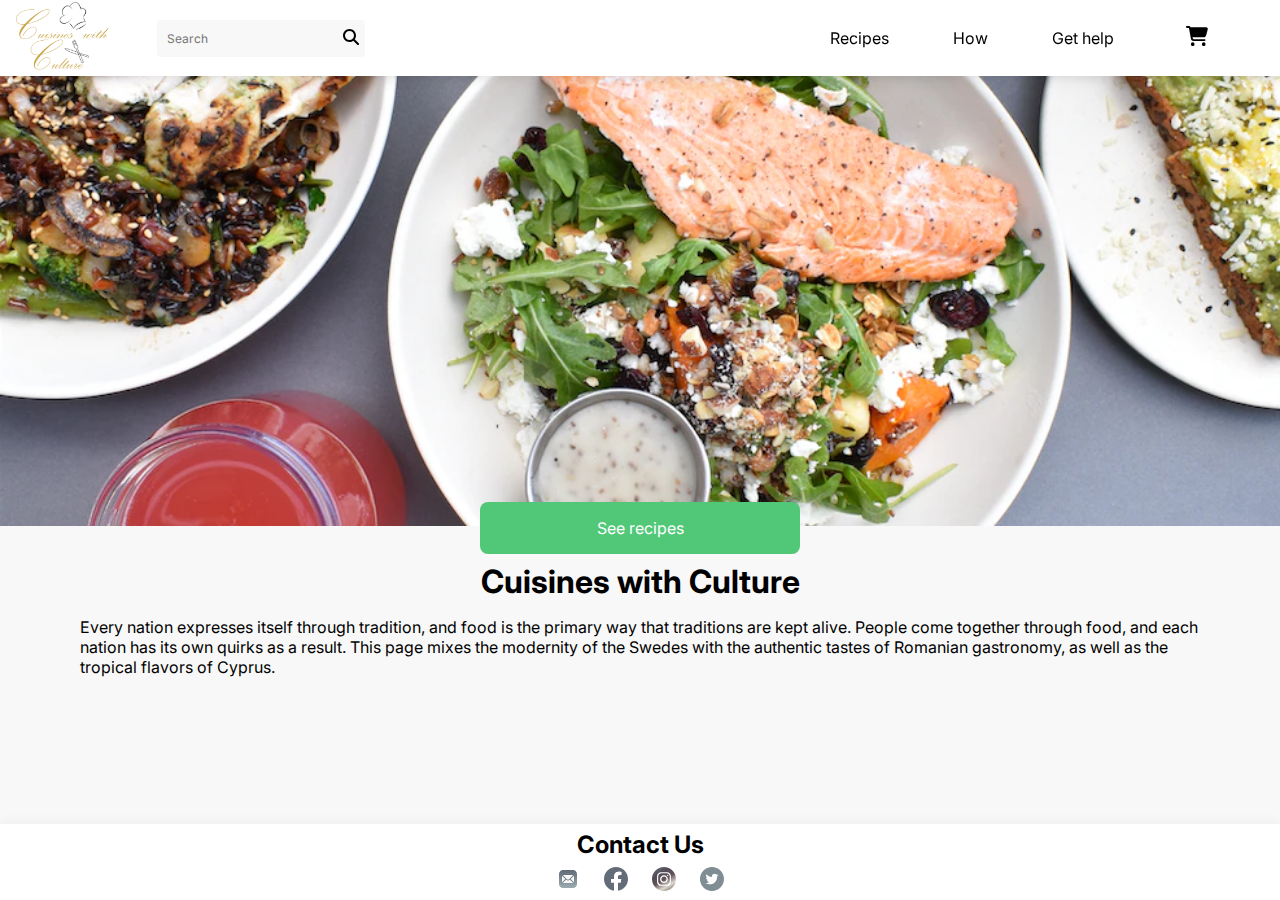
==== commit bd1b50c8: "Fixed merging problems" ====
--- a/index.html
+++ b/index.html
@@ -34,7 +34,7 @@
           </div>
           <ul class="navBar">
             <li>
-              <a class="active" href="recipe.html">Recipes </a>
+              <a href="recipe.html">Recipes </a>
             </li>
             <li>
               <a>How</a>
@@ -83,7 +83,7 @@
       <div id="hamburgerMenuOptions">
         <ul>
           <li>
-            <a class="active" href="recipe.html">Recipes </a>
+            <a href="recipe.html">Recipes </a>
           </li>
           <li>
             <a>How</a>
@@ -95,9 +95,9 @@
       </div>
 
       <div class="content firstPage">
-        <button type="button" class="seeRecipes" href="recipe.html">
-          <a href="recipe.html">See recipes </a>
-        </button>
+       
+          <a class="seeRecipes" href="recipe.html">See recipes </a>
+   
 
           <div class="headline">
             <h1>Cuisines with Culture</h1>
@@ -116,22 +116,12 @@
       <footer>
         <div class="text-center">
           <h1>Contact Us</h1>
-            <ul class="footer-icons">
-              <li>
-                <a href="/email/"><img src="email.png" alt="email" style="width:25px; height:25px;"></a>
-              </li>
-              <li>
-                <a href="/facebook"><img src="facebook.png" alt="facebook" style="width:25px; height:25px;"></a>
-                </li>
-              <li>
-                <a href="/instagram/"><img src="instagram.png" alt="instagram" style="width:25px; height:25px;"></a>
-                <li>
-              <li>
-                <a href="/telephone/"><img src="phone.png" alt="phone" style="width:25px; height:25px;"></a>
-                </li>
-            </ul>
+          <a href="#"><img src="icons/mail.svg" alt="email" /></a>
+          <a href="#"><img src="icons/facebook.svg" alt="facebook" /></a>
+          <a href="#"><img src="icons/instagram.svg" alt="instagram" /></a>
+          <a href="#"><img src="icons/twitter.svg" alt="twitter" /></a>
         </div>
-     </footer>
+      </footer>
     </main>
   </body>
 </html>
--- a/main.css
+++ b/main.css
@@ -9,12 +9,50 @@
 .container {
   display: grid;
   grid-template-columns: 5% 90% 5%;
-  grid-template-rows: 2.25rem 1fr 2.25rem;
+  grid-template-rows: 4.75rem 1fr 4.75rem;
   grid-template-areas:
     "header header header"
     ". content ."
     "footer footer footer";
   min-height: 100vh;
+  row-gap: 2rem;
+}
+
+h2 {
+  font-family: "Inter", sans-serif;
+  font-size: 1rem;
+  color: #000000;
+  margin-top: 0.5rem;
+  margin-bottom: 0;
+  margin-left: 0.75rem;
+  margin-right: 0.75rem;
+}
+
+h1 {
+  font-family: "Inter", sans-serif;
+  font-size: 1.5rem;
+  color: #000000;
+  margin-top: 0.5rem;
+  margin-bottom: 0;
+  margin-left: 0.75rem;
+  margin-right: 0.75rem;
+}
+
+#addToShoppingCart p,
+.checkOut p,
+.pay p,
+.seeRecipes p {
+  font-size: 1rem;
+  color: #ffffff;
+  align-self: center;
+}
+
+#addToShoppingCart:hover,
+.checkOut:hover,
+.payButton:hover,
+.seeRecipes:hover {
+  background-color: #47af69;
+  cursor: pointer;
 }
 
 /*#region header + nav bar*/
@@ -31,7 +69,7 @@
   height: 4.75rem;
   margin: 0;
   flex-direction: row;
-  justify-content: end;
+  justify-content: space-between;
   box-shadow: 0 0 14px rgba(0, 0, 0, 0.15);
   z-index: 4;
   overflow: hidden;
@@ -42,7 +80,7 @@
   font-size: 1rem;
 }
 
-.topnav a {
+.topnav ul li a {
   text-decoration: none;
   color: #000000;
   font-family: "Inter", sans-serif;
@@ -54,8 +92,41 @@
   text-decoration: underline;
 }
 
-.chevron {
-  width: 0.8rem;
+.topnav ul .shoppingCartParent {
+  width: 2.4rem;
+}
+
+#shoppingCartBall,
+#shoppingCartBallMobile {
+  display: flex;
+  width: 1rem;
+  height: 1rem;
+  border-radius: 1rem;
+  background-color: #50c878;
+  position: absolute;
+  margin-left: 1.5rem;
+  justify-content: center;
+  align-items: center;
+  transform: translateY(-0.6rem);
+}
+
+#shoppingCartBall p,
+#shoppingCartBallMobile p {
+  display: inline-block;
+  font-size: 0.75rem;
+  color: #ffffff;
+  margin-top: 0rem;
+  margin-bottom: 0rem;
+}
+
+.logo {
+  margin-left: 1rem;
+}
+
+.logo img {
+  height: 4.75rem;
+  padding: 0.25rem 0;
+  box-sizing: border-box;
 }
 
 .shoppingCart img {
@@ -70,7 +141,7 @@
 .topnav ul {
   flex-direction: row;
   display: flex;
-  align-self: flex-end;
+  align-items: center;
   padding: 0;
   margin-right: 2rem;
 }
@@ -79,7 +150,14 @@
   text-align: center;
   align-self: center;
   list-style: none;
-  width: 8rem;
+  padding: 0 1rem;
+  margin: 0 1rem;
+}
+
+.search {
+  display: flex;
+  align-items: center;
+  justify-content: space-between;
 }
 
 input,
@@ -111,11 +189,12 @@
   background-color: #f8f8f8;
   border-radius: 0.25rem;
   padding: 0.5rem;
+  margin-left: 3rem;
   box-sizing: border-box;
 }
 
-.invisible {
-  visibility: hidden;
+.mobileNav {
+  display: none;
 }
 
 button {
@@ -134,34 +213,31 @@
 .content {
   grid-area: content;
   width: 100%;
-}
-
-.seeRecipes a {
+  transition: 200ms;
+}
+
+/*#region landing page*/
+.seeRecipes {
   text-decoration: none;
   color: #ffffff;
   font-size: 1rem;
-}
-
-.seeRecipes {
+  width: 30%;
+  text-align: center;
   z-index: 1;
-  width: 30%;
+  max-width: 20rem;
   background-color: #50c878;
-  height: 3rem;
+  padding: 1rem 0;
   border-radius: 0.5rem;
-  margin-top: 4rem;
-  position: fixed;
+  position: absolute;
+  transform: translateY(-3.75rem);
 }
 
 .firstPage {
+  z-index: 2;
+  background-color: #f8f8f8;
   display: flex;
   justify-content: center;
-  margin-top: calc(50vh - 0.5rem);
-}
-
-.headline {
-  width: 50%;
-  margin-top: 10rem;
-  display: block;
+  margin-top: 50vh;
 }
 
 .headline h1 {
@@ -176,20 +252,37 @@
 
 .background img {
   width: 100vw;
-  height: 60vh;
+  height: 50vh;
   object-fit: cover;
   position: fixed;
   top: 4.75rem;
   left: 0;
 }
-/*#region style meal cards*/
+
+.headline {
+  width: 50%;
+  display: block;
+}
+
+/*#endregion*/
+
+/*#region recipe page*/
 
 .cards {
   display: grid;
   grid-template-columns: 1fr 1fr 1fr;
   grid-template-rows: 1fr 1fr 1fr;
   row-gap: 3rem;
-  margin-top: 5rem;
+}
+
+.swedishBreakfast:hover {
+  transform: scale(1.1);
+  transition: 200ms;
+}
+
+.cardImage {
+  height: calc(22rem * 0.62);
+  object-fit: cover;
 }
 
 .swedishBreakfast {
@@ -202,6 +295,7 @@
   box-shadow: 0 0 14px rgba(0, 0, 0, 0.15);
   overflow: hidden;
   cursor: pointer;
+  transition: 200ms;
 }
 
 .swedishBreakfast img {
@@ -293,16 +387,6 @@
   margin-right: 0.75rem;
 }
 
-h2 {
-  font-family: "Inter", sans-serif;
-  font-size: 1.5rem;
-  color: #000000;
-  margin-top: 0.5rem;
-  margin-bottom: 0;
-  margin-left: 0.75rem;
-  margin-right: 0.75rem;
-}
-
 .detailsBackground {
   position: fixed;
   top: 0;
@@ -319,7 +403,6 @@
   overflow-y: auto;
   background-color: #ffffff;
   width: 80%;
-  height: calc(100vh - 10vh);
   margin: 0 auto;
   left: 0;
   right: 0;
@@ -328,12 +411,15 @@
   z-index: 3;
   border-top-left-radius: 1rem;
   border-top-right-radius: 1rem;
+  object-fit: cover;
 }
 
 #image {
   border-top-left-radius: 1rem;
   border-top-right-radius: 1rem;
   width: 40rem;
+  height: calc(40rem * 0.62);
+  object-fit: cover;
 }
 
 .clock {
@@ -372,22 +458,12 @@
   text-align: center;
 }
 
-h1 {
-  font-family: "Inter", sans-serif;
-  font-size: 1.5rem;
-  color: #000000;
-  margin-top: 0.5rem;
-  margin-bottom: 0;
-  margin-left: 0.75rem;
-  margin-right: 0.75rem;
-}
-
 #close {
   display: flex;
-  position: fixed;
+  position: absolute;
   padding: 0;
-  top: calc(4.75rem + 0.75rem + 0.75rem);
-  right: calc(100vh - 20rem - 2rem + 0.75rem);
+  left: 37rem;
+  top: 0.75rem;
   width: 2rem;
   height: 2rem;
   border-radius: 1rem;
@@ -455,49 +531,51 @@
   justify-content: center;
 }
 
-#addToShoppingCart p,
-.checkOut p,
-.pay p,
-.seeRecipes p {
-  font-size: 1rem;
-  color: #ffffff;
-  align-self: center;
-}
-
-#addToShoppingCart:hover,
-.checkOut:hover,
-.pay:hover,
-.seeRecipes:hover {
-  background-color: #47af69;
-  cursor: pointer;
-}
-
 /*#endregion*/
 
-/* The following code was influenced by https://www.youtube.com/watch?v=zdA3qZNH1vc Created on: 02/12/2022 */
-
-footer {
+/*#region shopping cart page*/
+
+.shoppingCartSite {
+  grid-area: content;
+  display: grid;
+  width: 100%;
+  grid-template-columns: 1fr 23rem;
+  max-width: 70rem;
+  column-gap: 2rem;
+  margin: 0 auto;
+  margin-top: 1rem;
+}
+
+#shoppingCartBall,
+#shoppingCartBallMobile {
+  display: flex;
+  width: 1rem;
+  height: 1rem;
+  border-radius: 1rem;
+  background-color: #50c878;
   position: absolute;
-  position: fixed;
-  height: auto;
-  width: 100vw;
-  font-family: "Inter", sans-serif;
-  padding-top: 40px;
-  color: grey;
-  background: #e5e5e5;
-  bottom: 0;
-  left: 0;
-  right: 0;
+  margin-left: 1.5rem;
+  justify-content: center;
+  align-items: center;
+  transform: translateY(-0.6rem);
+}
+
+.cart {
+  position: relative;
+  background-color: #ffffff;
+  width: 100%;
+  border-radius: 1rem;
+  box-shadow: 0 0 14px rgba(0, 0, 0, 0.15);
 }
 
 .cart h1 {
   margin-left: 1rem;
-  margin-top: 1rem;
+  padding-top: 0.75rem;
 }
 
 hr {
   border: 0.05rem solid #bababa;
-  width: 45rem;
+  width: calc(100% - 2rem);
 }
 
 .cartMeal {
@@ -506,16 +584,6 @@
   justify-content: space-evenly;
   align-items: center;
   margin: 1rem 0;
-}
-
-
-
-.text-center {
-  display: flex;
-  text-align: center;
-  justify-content: center;
-  margin-top: 4rem;
-  margin-left: calc((23rem - 18rem) / 2);
 }
 
 .continue {
@@ -531,18 +599,152 @@
   margin-top: 8rem;
 }
 
+.cartMealInfo {
+  position: relative;
+  width: calc(100% - 12rem - 3rem);
+}
+
+#cartMealImage {
+  width: 12rem;
+  border-radius: 1rem;
+  height: 7.5rem;
+}
+
+.cartMealName {
+  display: inline-block;
+  margin-left: 1rem;
+}
+
+.cartMealMoney {
+  display: inline-block;
+  margin-left: 7.9rem;
+}
+
+.cartMealP {
+  display: inline-block;
+  color: #bababa;
+  margin-left: 1rem;
+}
+
+.cartMealAvailable {
+  display: inline-block;
+  color: #50c878;
+  margin-left: 1rem;
+}
+
+.cartMealSmallInfo {
+  position: relative;
+}
+
+.amountDelete {
+  width: 100%;
+  display: flex;
+  flex-direction: row;
+  justify-content: space-between;
+  align-items: center;
+}
+
+.addRemove {
+  width: 1rem;
+  fill: #bababa;
+}
+
+#remove,
+#add {
+  width: 0.6rem;
+}
+
+.delete {
+  display: flex;
+  width: 5rem;
+  margin-right: 1rem;
+}
+
+.trash {
+  width: 1.2rem;
+}
+
+.trashP {
+  color: #bababa;
+  margin-left: 0.5rem;
+}
+
+.amountCard {
+  display: flex;
+  border: 0.05rem solid #bababa;
+  width: 5rem;
+  height: 1.5rem;
+  border-radius: 0.5rem;
+  align-items: center;
+  justify-content: space-evenly;
+  margin-left: 1rem;
+}
+
+.amount {
+  display: inline-block;
+  width: 2rem;
+  text-align: center;
+  margin: 0;
+}
+
+.total {
+  position: relative;
+  background-color: #ffffff;
+  width: 23rem;
+  height: 16rem;
+  border-radius: 1rem;
+  box-shadow: 0 0 14px rgba(0, 0, 0, 0.15);
+}
+
+.totalAmount {
+  display: inline-block;
+  margin-left: 1rem;
+  margin-top: 1rem;
+  width: 3rem;
+}
+
+.totalDollars {
+  display: inline-block;
+  margin-top: 1rem;
+  margin-left: 14rem;
+}
+
+.checkOut {
+  display: flex;
+  position: absolute;
+  background-color: #50c878;
+  width: 18rem;
+  height: 3rem;
+  border-radius: 0.5rem;
+  justify-content: center;
+  margin-top: 4rem;
+  margin-left: calc((23rem - 18rem) / 2);
+  align-self: center;
+}
+
+.continue:hover {
+  background-color: #f8f8f8;
+  cursor: pointer;
+}
+
 .continue p {
   font-size: 1rem;
   color: #000000;
   align-self: center;
 }
-
-
-.footer-icons {
-  list-style-type: none;
-  display: flex;
-  justify-content: center;
-  width: 100vw;
+/*#endregion*/
+
+/*#region payment page*/
+
+.payment {
+  grid-area: content;
+  display: grid;
+  grid-template-columns: 1fr 2fr;
+  max-width: calc(47rem + 23rem + 1rem);
+  width: 100%;
+  margin-top: 1rem !important;
+  column-gap: 2rem;
+  margin: 0 auto;
 }
 
 .summaryOrder {
@@ -552,12 +754,12 @@
   border-radius: 1rem;
   max-width: 23rem;
   width: 100%;
-  padding: 1rem 0;
+  box-sizing: border-box;
 }
 
 .summaryOrder h1,
 .paymentDetails h1 {
-  margin-top: 1rem;
+  margin-top: 0.75rem;
   margin-left: 1rem;
 }
 
@@ -583,7 +785,7 @@
 }
 
 .money {
-  margin-left: 9.7rem;
+  margin-left: 9rem;
   transform: translateY(-2rem);
 }
 
@@ -594,7 +796,8 @@
   border-radius: 1rem;
   width: 100%;
   max-width: 47rem;
-  height: 40rem;
+  box-sizing: border-box;
+  padding-bottom: 2rem;
 }
 
 .paymentDetails form {
@@ -651,10 +854,10 @@
 }
 
 .billingAddress {
+  display: grid !important;
   border: 1px solid #bababa;
   border-radius: 0.5rem;
   width: 100%;
-  display: grid !important;
   grid-template-columns: 1fr 1fr;
   height: 4rem;
   row-gap: 0rem;
@@ -706,21 +909,25 @@
 .payButton {
   display: flex;
   justify-content: center;
-}
-
-.pay {
-  display: inline-flex;
-  position: absolute;
+  align-items: center;
+  height: 3rem;
   background-color: #50c878;
   width: 60%;
-  height: 3rem;
   border-radius: 0.5rem;
-  margin-top: 4rem;
-  justify-content: center;
-  align-items: center;
-  justify-content: center;
-  padding-top: 12px;
-  justify-content: space-evenly;
+  text-decoration: none;
+  color: #ffffff;
+  margin: 0 auto;
+  margin-top: 0.75rem;
+}
+
+/*#endregion*/
+
+/*#region successful page*/
+.successfulPage {
+  display: grid;
+  grid-template-columns: 1fr;
+  width: 100vw;
+  height: 100vh;
 }
 
 .successful {
@@ -742,37 +949,129 @@
   color: #50c878;
 }
 
-.footer-icons li {
-  margin: 0 6px;
-}
+/*#endregion*/
+
+/*#region footer*/
+
+.text-center {
+  display: grid;
+  grid-template-columns: 1fr 1fr 1fr 1fr;
+  width: 100%;
+  max-width: 12rem;
+  text-align: center;
+  justify-content: center;
+  row-gap: 0.5rem;
+}
+
+.text-center a img {
+  width: 100%;
+  height: 100%;
+  max-width: 1.5rem;
+  max-height: 1.5rem;
+}
+
+.text-center a {
+  filter: grayscale(90%);
+  transition: 200ms;
+  cursor: pointer;
+}
+
+.text-center a:hover {
+  filter: grayscale(0);
+  transition: 200ms;
+  cursor: pointer;
+}
+
+.text-center h1 {
+  grid-column-start: 1;
+  grid-column-end: 5;
+  margin: 0;
+}
+
+/* The following code was influenced by https://www.youtube.com/watch?v=zdA3qZNH1vc Created on: 02/12/2022 */
+
+footer {
+  display: flex;
+  justify-content: center;
+  align-items: center;
+  grid-area: footer;
+  height: 4.75rem;
+  width: 100vw;
+  background-color: #ffffff;
+  box-shadow: 0 0 14px rgba(0, 0, 0, 0.05);
+}
+
+/*#endregion*/
 
 @media screen and (min-width: 901px) and (max-width: 1300px) {
   .cards {
     grid-template-columns: 1fr 1fr;
     grid-template-rows: 1fr 1fr;
   }
-}
-
-@media screen and (min-width: 501px) and (max-width: 900px) {
-  .cards {
+
+  .firstPage {
     grid-template-columns: 1fr;
     grid-template-rows: 1fr;
-  }
-}
-
-@media screen and (max-width: 500px) {
-  .cards {
-    grid-template-columns: 1fr;
-    grid-template-rows: 1fr;
+    width: 100%;
+    padding: 1rem;
+    box-sizing: border-box;
+    border-radius: 1rem;
+    margin-top: calc(50vh - 0.75rem);
+  }
+
+  .headline {
+    width: 100%;
+  }
+
+  .headline h1 {
+    margin: 0;
+    text-align: center;
+  }
+}
+
+@media screen and (max-width: 900px) {
+  .topnav {
+    display: none;
+  }
+
+  .mobileNav {
+    display: flex;
+    background-color: #ffffff;
+    position: fixed;
+    width: 100%;
+    height: 4.75rem;
+    flex-direction: row;
+    justify-content: space-between;
+    box-shadow: 0 0 14px rgba(0, 0, 0, 0.15);
+    z-index: 4;
+    overflow: hidden;
+  }
+
+  .mobileNav ul {
+    display: flex;
+    width: 100%;
+    padding: 0;
+    margin: 0;
+    align-items: center;
+  }
+
+  .mobileNav li {
+    display: flex;
+    align-items: center;
+    list-style: none;
+    width: 33%;
+    height: 4.75rem;
+  }
+
+  .mobileNav ul li .logo {
+    margin: 0 auto;
+  }
+
+  .hamburgerMenu img {
+    display: block;
+    width: 1.4rem;
     margin-left: 1rem;
     cursor: pointer;
-  
-  }
-
-  
-
-  .hamburgerMenu img {
-    width: 1.4rem;
   }
 
   #hamburgerMenuOptions {
@@ -785,7 +1084,6 @@
     width: 8rem;
     background-color: #ffffff;
     border-bottom-right-radius: 1rem;
-
     padding-top: 1rem;
     padding-bottom: 1.5rem;
   }
@@ -805,6 +1103,24 @@
     color: #50c878;
   }
 
+  .firstPage {
+    grid-template-columns: 1fr;
+    grid-template-rows: 1fr;
+    width: 100%;
+    padding: 1rem;
+    box-sizing: border-box;
+    border-radius: 1rem;
+    margin-top: calc(50vh - 0.75rem);
+  }
+
+  .headline {
+    width: 100%;
+  }
+
+  .headline h1 {
+    margin: 0;
+  }
+
   .shoppingCart {
     margin-left: calc(100% - 1.4rem - 1rem);
   }
@@ -812,6 +1128,12 @@
   #shoppingCartBallMobile {
     margin-left: calc(33% - 1rem - 0.5rem);
     transform: translateY(-0.8rem);
+  }
+
+  .cards {
+    grid-template-columns: 1fr;
+    grid-template-rows: 1fr;
+    cursor: pointer;
   }
 
   .swedishBreakfast {
@@ -869,11 +1191,6 @@
   #addToShoppingCart {
     width: 60%;
     margin-left: 20%;
-  }
-
-  .shoppingCartSite {
-    width: 100%;
-    grid-template-columns: 1fr;
   }
 
   hr {
@@ -885,7 +1202,11 @@
     height: auto;
     left: 0;
     right: 0;
-    margin: 0 calc(100% - 90% - 5%);
+    margin: 0;
+  }
+
+  .shoppingCartSite {
+    grid-template-columns: 1fr;
   }
 
   #cartMealImage {
@@ -915,8 +1236,7 @@
   }
 
   .total {
-    left: 0;
-    margin: 1.5rem calc(100% - 90% - 5%);
+    margin: 1.5rem 0;
   }
 
   .paymentFlex {
@@ -929,19 +1249,17 @@
   }
 
   .paymentDetails {
-    width: 90%;
-    margin-left: 5%;
+    width: 100%;
+    margin-top: 1rem;
+  }
+
+  .payButton {
     margin-top: 1rem;
   }
 
   .summaryOrder {
     width: 100%;
     height: auto;
-    left: 5%;
-  }
-
-  .summaryOrder h1 {
-    margin-top: 0;
   }
 
   .successfulPage {
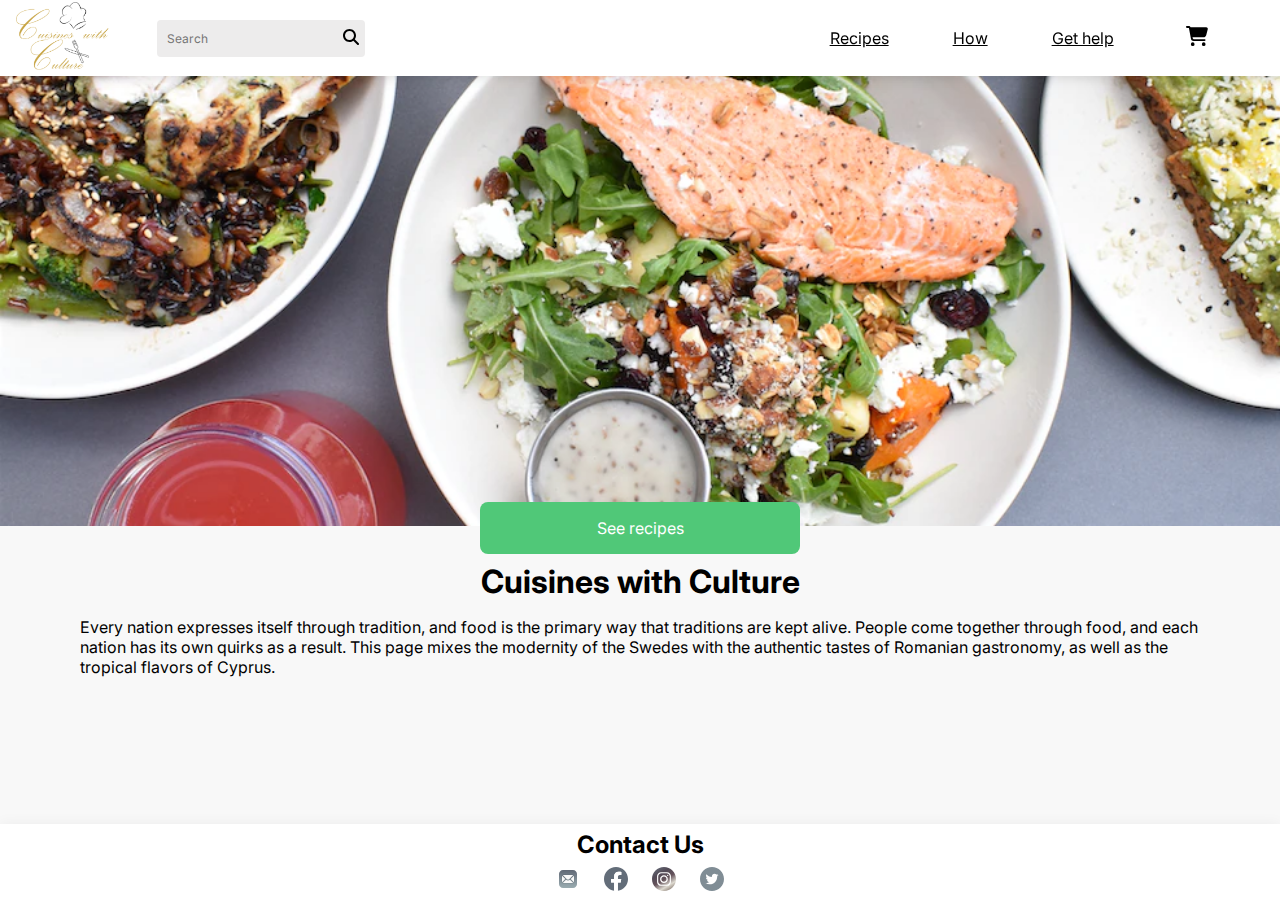
==== commit 3b3e9760: "animations" ====
--- a/index.html
+++ b/index.html
@@ -43,7 +43,7 @@
               <a>Get help</a>
             </li>
             <li class="shoppingCartParent">
-              <div id="shoppingCartBall">
+              <div class="shoppingCartAnimation" id="shoppingCartBall">
                 <p id="shoppingCartText">5</p>
               </div>
               <a class="shoppingCart" href="shoppingCart.html"
@@ -70,7 +70,7 @@
           </li>
 
           <li class="shoppingCartParent">
-            <div id="shoppingCartBallMobile">
+            <div class="shoppingCartMobileAnimation" id="shoppingCartBallMobile">
               <p id="shoppingCartTextMobile">5</p>
             </div>
             <a class="shoppingCart" href="shoppingCart.html"
--- a/main.css
+++ b/main.css
@@ -86,10 +86,11 @@
   font-family: "Inter", sans-serif;
   font-size: 1rem;
   list-style: none;
-}
-
-.topnav a:hover {
   text-decoration: underline;
+}
+
+.topnav ul li a:hover {
+  color: #50c878;
 }
 
 .topnav ul .shoppingCartParent {
@@ -186,7 +187,7 @@
   display: inline-flex;
   flex-direction: row;
   width: 13rem;
-  background-color: #f8f8f8;
+  background-color: #edecec;
   border-radius: 0.25rem;
   padding: 0.5rem;
   margin-left: 3rem;
@@ -560,6 +561,32 @@
   transform: translateY(-0.6rem);
 }
 
+.shoppingCartAnimation {
+  animation-name: shoppingCartBounce;
+  animation-duration: 2s;
+  animation-iteration-count: 1;
+  animation-timing-function: ease;
+  transform-origin: bottom;
+}
+
+@keyframes shoppingCartBounce {
+  0% {
+    transform: scale(1, 1) translateY(-0.6rem);
+  }
+  25% {
+    transform: scale(1.1, 0.9) translateY(-0.8rem);
+  }
+  50% {
+    transform: scale(1.1, 1) translateY(-1rem);
+  }
+  75% {
+    transform: scale(1.1, 0.9) translateY(-0.8rem);
+  }
+  100% {
+    transform: scale(1, 1) translateY(-0.6rem);
+  }
+}
+
 .cart {
   position: relative;
   background-color: #ffffff;
@@ -732,6 +759,7 @@
   color: #000000;
   align-self: center;
 }
+
 /*#endregion*/
 
 /*#region payment page*/
@@ -923,30 +951,66 @@
 /*#endregion*/
 
 /*#region successful page*/
-.successfulPage {
-  display: grid;
-  grid-template-columns: 1fr;
-  width: 100vw;
-  height: 100vh;
-}
-
-.successful {
-  display: flex;
-  justify-content: center;
-  align-items: center;
-  position: relative;
-  flex-direction: column;
-  width: calc(100vw - 6rem);
-  height: 40rem;
-  margin-left: 3rem;
-  margin-top: 1rem;
-  background-color: #ffffff;
+
+/* 
+ The code for positioning the image on top of the other was influenced by https://www.tutorialrepublic.com/faq/how-to-overlay-one-div-over-another-div-using-css.php#:~:text=You%20can%20use%20the%20CSS,%2C%20fixed%20%2C%20or%20relative%20). */
+
+.gridContainer {
+  grid-area: content;
+  display: inline-block;
   border-radius: 1rem;
   box-shadow: 0 0 14px rgba(0, 0, 0, 0.15);
-}
-
-.successful h1 {
+  margin: 0;
+  padding: 0;
+}
+
+.box {
+  text-align: center;
+}
+
+.box h1 {
   color: #50c878;
+}
+
+#box2 {
+  display: inline-block;
+  border-radius: 1rem;
+  width: 100%;
+  height: 100%;
+  position: relative;
+}
+
+.cow {
+  width: 20%;
+  top: 15rem;
+  left: calc((100% - 20%) / 2);
+  position: absolute;
+  animation: jump 0.6s linear infinite alternate;
+}
+
+@keyframes jump {
+  0% {
+    transform: translateY(0px);
+  }
+  50% {
+    transform: translateY(-10px);
+  }
+  100% {
+    transform: translateY(0px);
+  }
+}
+
+.confetti {
+  width: 100%;
+  height: 35rem;
+  object-fit: cover;
+  z-index: 9;
+  animation-name: animated-confetti;
+  animation-duration: 10s;
+  animation-timing-function: ease-in-out;
+  animation-delay: 1s;
+  animation-iteration-count: 3;
+  animation-fill-mode: forwards;
 }
 
 /*#endregion*/
@@ -1030,6 +1094,8 @@
 }
 
 @media screen and (max-width: 900px) {
+  /*#region nav bar*/
+
   .topnav {
     display: none;
   }
@@ -1095,13 +1161,17 @@
   }
 
   #hamburgerMenuOptions ul li a {
-    text-decoration: none;
+    text-decoration: underline;
     color: #000000;
   }
 
   #hamburgerMenuOptions ul li a.active {
     color: #50c878;
   }
+
+  /*#endregion*/
+
+  /*#region first page*/
 
   .firstPage {
     grid-template-columns: 1fr;
@@ -1121,6 +1191,10 @@
     margin: 0;
   }
 
+  /*#endregion*/
+
+  /*#region shopping cart page*/
+
   .shoppingCart {
     margin-left: calc(100% - 1.4rem - 1rem);
   }
@@ -1129,6 +1203,10 @@
     margin-left: calc(33% - 1rem - 0.5rem);
     transform: translateY(-0.8rem);
   }
+
+  /*#endregion*/
+
+  /*#region recipe page*/
 
   .cards {
     grid-template-columns: 1fr;
@@ -1193,8 +1271,38 @@
     margin-left: 20%;
   }
 
+  .shoppingCartMobileAnimation {
+    animation-name: shoppingCartMobileBounce;
+    animation-duration: 2s;
+    animation-iteration-count: 1;
+    animation-timing-function: ease;
+    transform-origin: bottom;
+  }
+
+  @keyframes shoppingCartMobileBounce {
+    0% {
+      transform: scale(1, 1) translateY(-0.8rem);
+    }
+    25% {
+      transform: scale(1.1, 0.9) translateY(-1rem);
+    }
+    50% {
+      transform: scale(1.1, 1) translateY(-1.2rem);
+    }
+    75% {
+      transform: scale(1.1, 0.9) translateY(-1rem);
+    }
+    100% {
+      transform: scale(1, 1) translateY(-0.8rem);
+    }
+  }
+
+  /*#endregion*/
+
+  /*#region shopping cart page*/
+
   hr {
-    width: 100%;
+    width: calc(100% - 2rem);
   }
 
   .cart {
@@ -1239,10 +1347,9 @@
     margin: 1.5rem 0;
   }
 
-  .paymentFlex {
-    padding-bottom: 2rem;
-  }
-
+  /*#endregion*/
+
+  /*#region payment page*/
   .payment {
     grid-template-columns: 1fr;
     width: 100%;
@@ -1262,6 +1369,10 @@
     height: auto;
   }
 
+  /*#endregion*/
+
+  /*#region successful page*/
+
   .successfulPage {
     height: 40vh;
   }
@@ -1269,4 +1380,6 @@
   .successful {
     height: 40vh;
   }
-}
+
+  /*#endregion*/
+}
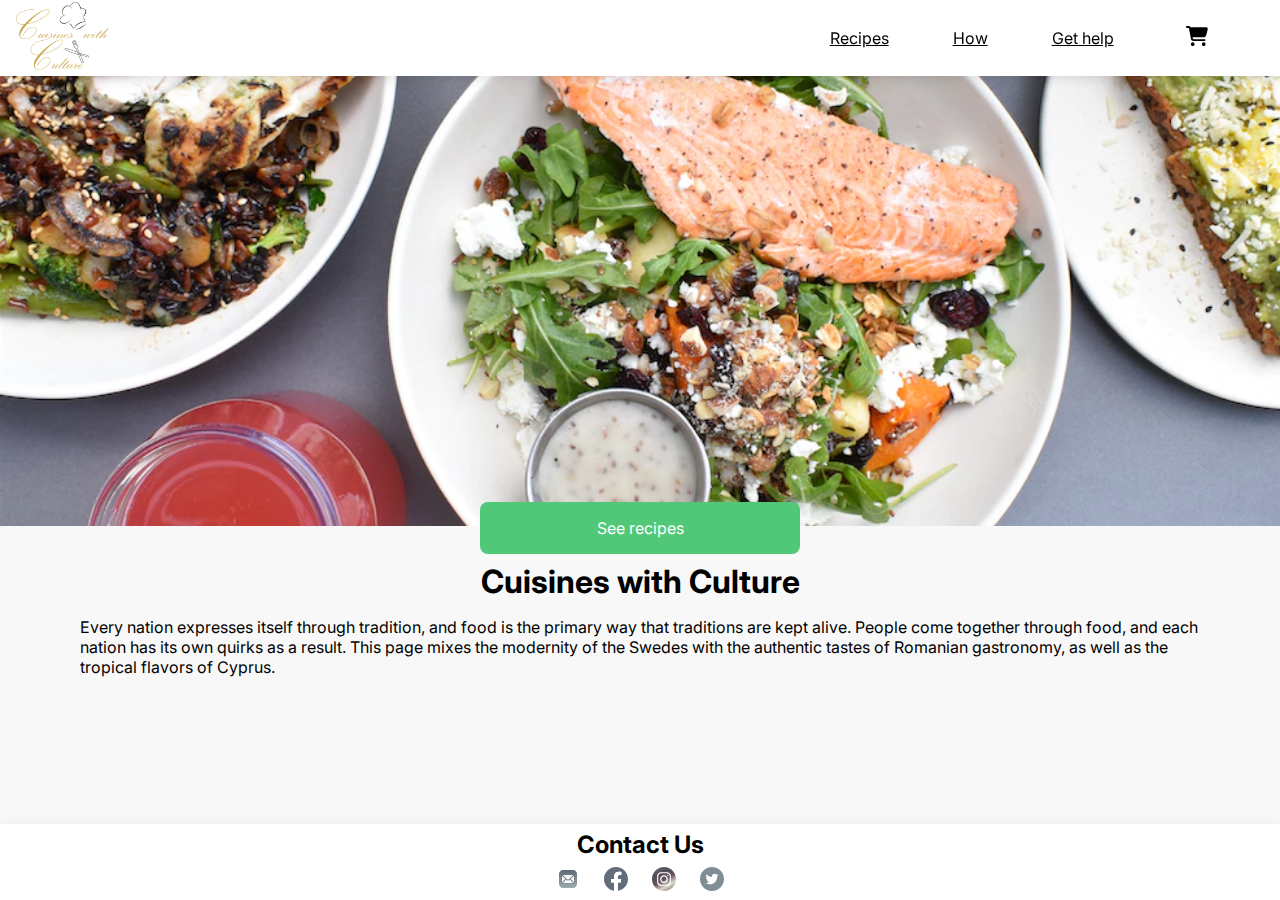
==== commit 28e5fe00: "fixed search on mobile version" ====
--- a/index.html
+++ b/index.html
@@ -25,12 +25,6 @@
                 alt="A logo containing a kitchen hat, a fork, a knife and the company name Cuisines with Culture"
               />
             </a>
-            <div id="search">
-              <input id="searchInput" type="text" placeholder="Search" />
-              <button type="submit">
-                <img src="icons/search.svg" alt="A magnifying glass" />
-              </button>
-            </div>
           </div>
           <ul class="navBar">
             <li>
--- a/main.css
+++ b/main.css
@@ -179,7 +179,8 @@
   color: #000000;
 }
 
-#search:focus-within {
+#search:focus-within,
+#searchMobile:focus-within {
   box-shadow: 0 1px 2px rgba(0, 0, 0, 0.1), 0 1px 4px rgba(0, 0, 0, 0.15);
 }
 
@@ -1005,12 +1006,6 @@
   height: 35rem;
   object-fit: cover;
   z-index: 9;
-  animation-name: animated-confetti;
-  animation-duration: 10s;
-  animation-timing-function: ease-in-out;
-  animation-delay: 1s;
-  animation-iteration-count: 3;
-  animation-fill-mode: forwards;
 }
 
 /*#endregion*/
@@ -1169,6 +1164,34 @@
     color: #50c878;
   }
 
+  #searchMobile {
+    z-index: 3;
+    background-color: #edecec;
+    width: 90%;
+    height: 2rem;
+    position: fixed;
+    top: 4.75rem;
+    left: 5%;
+    padding: 0 0.5rem;
+    border-top-right-radius: 0;
+    border-top-left-radius: 0;
+    border-bottom-left-radius: 0.25rem;
+    border-bottom-right-radius: 0.25rem;
+    box-sizing: border-box;
+    box-shadow: 0 5px 5px rgba(0, 0, 0, 0.15);
+  }
+
+  #searchMobile input {
+    width: calc(100% - 2.5rem);
+  }
+
+  #searchMobile button img {
+    width: 1rem;
+    box-sizing: border-box;
+    padding: 0;
+    margin: 0;
+  }
+
   /*#endregion*/
 
   /*#region first page*/
@@ -1212,6 +1235,7 @@
     grid-template-columns: 1fr;
     grid-template-rows: 1fr;
     cursor: pointer;
+    margin-top: 2rem;
   }
 
   .swedishBreakfast {
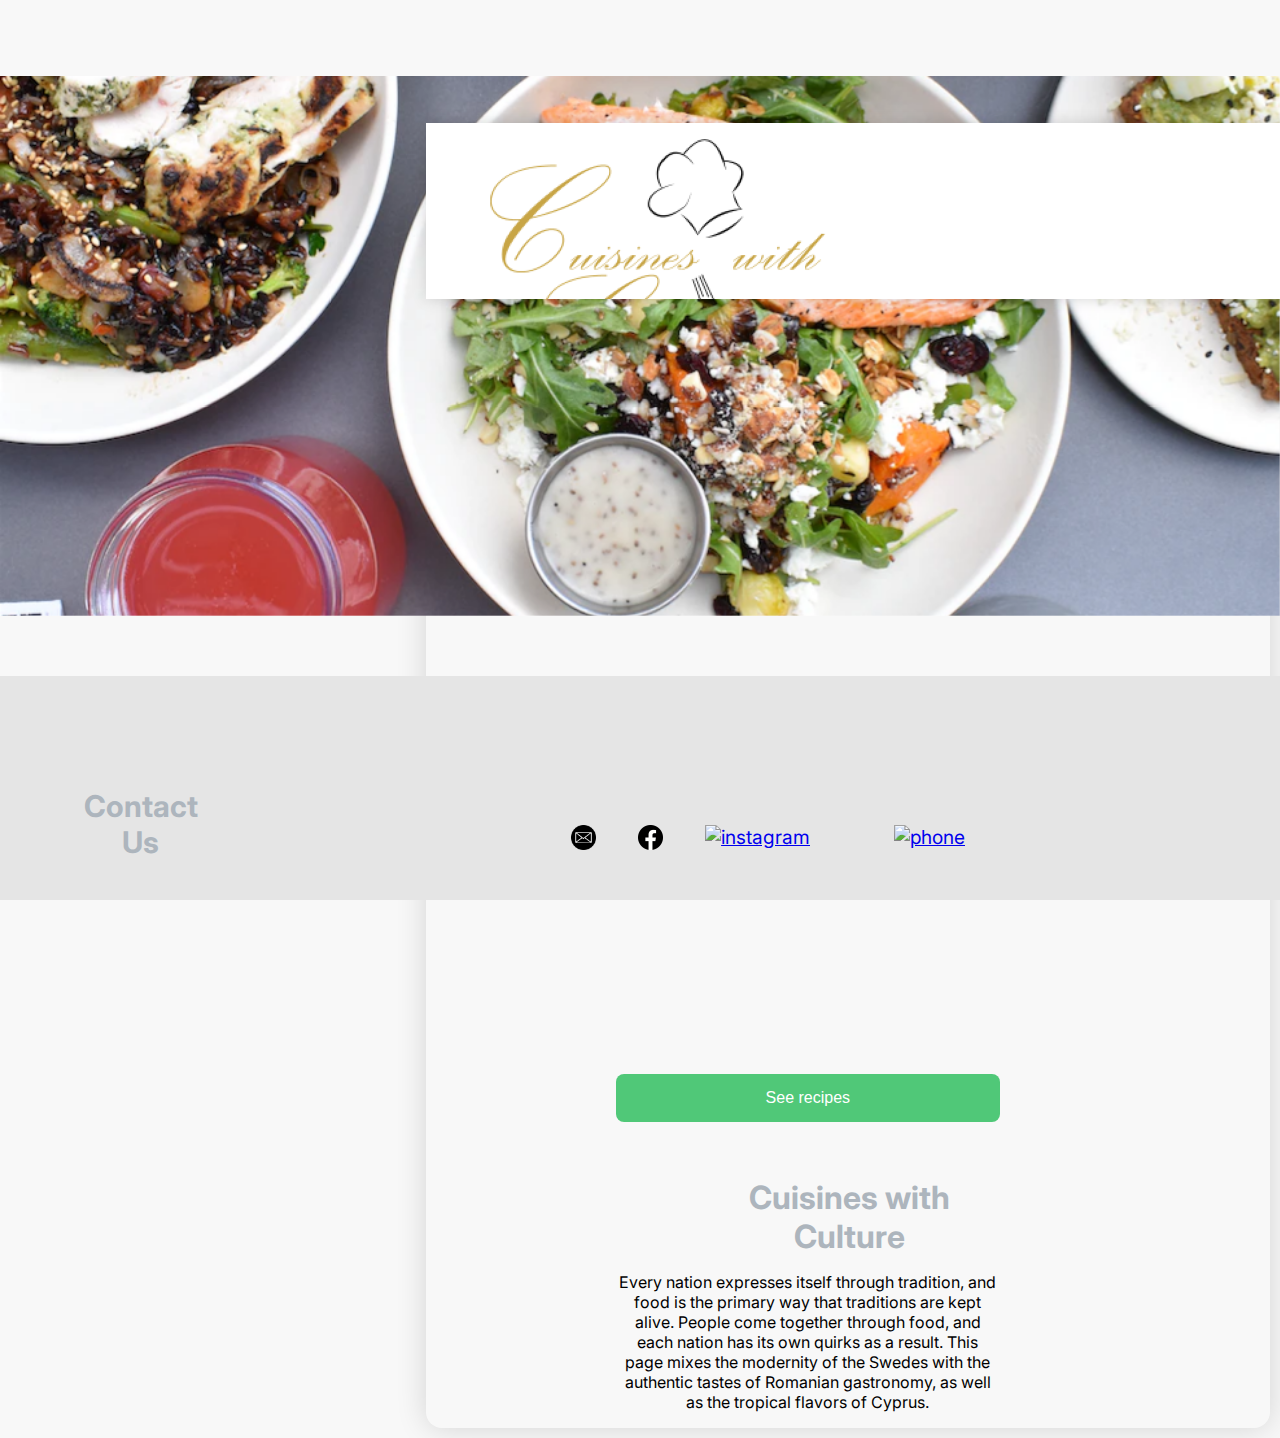
==== commit 41a6c045: "5.0" ====
--- a/index.html
+++ b/index.html
@@ -9,7 +9,6 @@
     <style>
       @import url("https://fonts.googleapis.com/css2?family=Inter&display=swap");
     </style>
-    <script src="main.js" defer></script>
   </head>
   <body>
     <main class="container">
@@ -25,19 +24,39 @@
                 alt="A logo containing a kitchen hat, a fork, a knife and the company name Cuisines with Culture"
               />
             </a>
+            <div id="search">
+              <input id="searchInput" type="text" placeholder="Search" />
+              <button type="submit">
+                <img src="icons/search.svg" alt="A magnifying glass" />
+              </button>
+            </div>
           </div>
           <ul class="navBar">
             <li>
-              <a href="recipe.html">Recipes </a>
+              <a class="active" href="recipe.html">Recipes </a>
             </li>
             <li>
               <a>How</a>
             </li>
             <li>
-              <a>Get help</a>
+              <a class="getHelp" href="newpage.html">Get help</a>
+              <div class="container">
+                <h1>Get Help</h1>
+                <!-- the folowing lines were adapted from https://www.youtube.com/watch?v=mrVkYzMX%20s1s -->
+                <ul>
+                    <li onmouseover = "showText()" onmouseout = "showText">FAQs</li>
+                    <li id="FAQ" style="display: none;">
+                        <p>1. Are the products fresh?</p>
+                        <p>2. Do you offer discounts? Can I use more than one voucher?</p>
+                        <p>3. Do you have monthly subscription? Or yealry?</p></li>
+                    <li onmouseover="changeColor(this)" onmouseout="changeColor(this)">Customer Service Support</li>
+                    <li onmouseover="changeColor(this)" onmouseout="changeColor(this)">Feedback</li>
+                    <li onmouseover="changeColor(this)" onmouseout="changeColor(this)">Your Account</li>
+                    <li onmouseover="changeColor(this)" onmouseout="changeColor(this)">Settings</li>
+                </ul>
             </li>
             <li class="shoppingCartParent">
-              <div class="shoppingCartAnimation" id="shoppingCartBall">
+              <div id="shoppingCartBall">
                 <p id="shoppingCartText">5</p>
               </div>
               <a class="shoppingCart" href="shoppingCart.html"
@@ -64,7 +83,7 @@
           </li>
 
           <li class="shoppingCartParent">
-            <div class="shoppingCartMobileAnimation" id="shoppingCartBallMobile">
+            <div id="shoppingCartBallMobile">
               <p id="shoppingCartTextMobile">5</p>
             </div>
             <a class="shoppingCart" href="shoppingCart.html"
@@ -77,7 +96,7 @@
       <div id="hamburgerMenuOptions">
         <ul>
           <li>
-            <a href="recipe.html">Recipes </a>
+            <a class="active" href="recipe.html">Recipes </a>
           </li>
           <li>
             <a>How</a>
@@ -89,9 +108,9 @@
       </div>
 
       <div class="content firstPage">
-       
-          <a class="seeRecipes" href="recipe.html">See recipes </a>
-   
+        <button type="button" class="seeRecipes" href="recipe.html">
+          <a href="recipe.html">See recipes </a>
+        </button>
 
           <div class="headline">
             <h1>Cuisines with Culture</h1>
@@ -110,12 +129,23 @@
       <footer>
         <div class="text-center">
           <h1>Contact Us</h1>
-          <a href="#"><img src="icons/mail.svg" alt="email" /></a>
-          <a href="#"><img src="icons/facebook.svg" alt="facebook" /></a>
-          <a href="#"><img src="icons/instagram.svg" alt="instagram" /></a>
-          <a href="#"><img src="icons/twitter.svg" alt="twitter" /></a>
+            <ul class="footer-icons">
+              <li>
+                <a href="/email/"><img src="email.png" alt="email" style="width:25px; height:25px;"></a>
+              </li>
+              <li>
+                <a href="/facebook"><img src="facebook.png" alt="facebook" style="width:25px; height:25px;"></a>
+                </li>
+              <li>
+                <a href="/instagram/"><img src="instagram.png" alt="instagram" style="width:25px; height:25px;"></a>
+                <li>
+              <li>
+                <a href="/telephone/"><img src="phone.png" alt="phone" style="width:25px; height:25px;"></a>
+                </li>
+            </ul>
         </div>
-      </footer>
+     </footer>
     </main>
+    <script src="main.js" defer></script>
   </body>
 </html>
--- a/main.css
+++ b/main.css
@@ -9,50 +9,12 @@
 .container {
   display: grid;
   grid-template-columns: 5% 90% 5%;
-  grid-template-rows: 4.75rem 1fr 4.75rem;
+  grid-template-rows: 2.25rem 1fr 2.25rem;
   grid-template-areas:
     "header header header"
     ". content ."
     "footer footer footer";
   min-height: 100vh;
-  row-gap: 2rem;
-}
-
-h2 {
-  font-family: "Inter", sans-serif;
-  font-size: 1rem;
-  color: #000000;
-  margin-top: 0.5rem;
-  margin-bottom: 0;
-  margin-left: 0.75rem;
-  margin-right: 0.75rem;
-}
-
-h1 {
-  font-family: "Inter", sans-serif;
-  font-size: 1.5rem;
-  color: #000000;
-  margin-top: 0.5rem;
-  margin-bottom: 0;
-  margin-left: 0.75rem;
-  margin-right: 0.75rem;
-}
-
-#addToShoppingCart p,
-.checkOut p,
-.pay p,
-.seeRecipes p {
-  font-size: 1rem;
-  color: #ffffff;
-  align-self: center;
-}
-
-#addToShoppingCart:hover,
-.checkOut:hover,
-.payButton:hover,
-.seeRecipes:hover {
-  background-color: #47af69;
-  cursor: pointer;
 }
 
 /*#region header + nav bar*/
@@ -69,7 +31,7 @@
   height: 4.75rem;
   margin: 0;
   flex-direction: row;
-  justify-content: space-between;
+  justify-content: end;
   box-shadow: 0 0 14px rgba(0, 0, 0, 0.15);
   z-index: 4;
   overflow: hidden;
@@ -80,54 +42,20 @@
   font-size: 1rem;
 }
 
-.topnav ul li a {
+.topnav a {
   text-decoration: none;
   color: #000000;
   font-family: "Inter", sans-serif;
   font-size: 1rem;
   list-style: none;
+}
+
+.topnav a:hover {
   text-decoration: underline;
 }
 
-.topnav ul li a:hover {
-  color: #50c878;
-}
-
-.topnav ul .shoppingCartParent {
-  width: 2.4rem;
-}
-
-#shoppingCartBall,
-#shoppingCartBallMobile {
-  display: flex;
-  width: 1rem;
-  height: 1rem;
-  border-radius: 1rem;
-  background-color: #50c878;
-  position: absolute;
-  margin-left: 1.5rem;
-  justify-content: center;
-  align-items: center;
-  transform: translateY(-0.6rem);
-}
-
-#shoppingCartBall p,
-#shoppingCartBallMobile p {
-  display: inline-block;
-  font-size: 0.75rem;
-  color: #ffffff;
-  margin-top: 0rem;
-  margin-bottom: 0rem;
-}
-
-.logo {
-  margin-left: 1rem;
-}
-
-.logo img {
-  height: 4.75rem;
-  padding: 0.25rem 0;
-  box-sizing: border-box;
+.chevron {
+  width: 0.8rem;
 }
 
 .shoppingCart img {
@@ -142,7 +70,7 @@
 .topnav ul {
   flex-direction: row;
   display: flex;
-  align-items: center;
+  align-self: flex-end;
   padding: 0;
   margin-right: 2rem;
 }
@@ -151,14 +79,7 @@
   text-align: center;
   align-self: center;
   list-style: none;
-  padding: 0 1rem;
-  margin: 0 1rem;
-}
-
-.search {
-  display: flex;
-  align-items: center;
-  justify-content: space-between;
+  width: 8rem;
 }
 
 input,
@@ -179,8 +100,7 @@
   color: #000000;
 }
 
-#search:focus-within,
-#searchMobile:focus-within {
+#search:focus-within {
   box-shadow: 0 1px 2px rgba(0, 0, 0, 0.1), 0 1px 4px rgba(0, 0, 0, 0.15);
 }
 
@@ -188,15 +108,14 @@
   display: inline-flex;
   flex-direction: row;
   width: 13rem;
-  background-color: #edecec;
+  background-color: #f8f8f8;
   border-radius: 0.25rem;
   padding: 0.5rem;
-  margin-left: 3rem;
   box-sizing: border-box;
 }
 
-.mobileNav {
-  display: none;
+.invisible {
+  visibility: hidden;
 }
 
 button {
@@ -215,31 +134,34 @@
 .content {
   grid-area: content;
   width: 100%;
-  transition: 200ms;
-}
-
-/*#region landing page*/
-.seeRecipes {
+}
+
+.seeRecipes a {
   text-decoration: none;
   color: #ffffff;
   font-size: 1rem;
+}
+
+.seeRecipes {
+  z-index: 1;
   width: 30%;
-  text-align: center;
-  z-index: 1;
-  max-width: 20rem;
   background-color: #50c878;
-  padding: 1rem 0;
+  height: 3rem;
   border-radius: 0.5rem;
-  position: absolute;
-  transform: translateY(-3.75rem);
+  margin-top: 4rem;
+  position: fixed;
 }
 
 .firstPage {
-  z-index: 2;
-  background-color: #f8f8f8;
   display: flex;
   justify-content: center;
-  margin-top: 50vh;
+  margin-top: calc(50vh - 0.5rem);
+}
+
+.headline {
+  width: 50%;
+  margin-top: 10rem;
+  display: block;
 }
 
 .headline h1 {
@@ -254,37 +176,20 @@
 
 .background img {
   width: 100vw;
-  height: 50vh;
+  height: 60vh;
   object-fit: cover;
   position: fixed;
   top: 4.75rem;
   left: 0;
 }
-
-.headline {
-  width: 50%;
-  display: block;
-}
-
-/*#endregion*/
-
-/*#region recipe page*/
+/*#region style meal cards*/
 
 .cards {
   display: grid;
   grid-template-columns: 1fr 1fr 1fr;
   grid-template-rows: 1fr 1fr 1fr;
   row-gap: 3rem;
-}
-
-.swedishBreakfast:hover {
-  transform: scale(1.1);
-  transition: 200ms;
-}
-
-.cardImage {
-  height: calc(22rem * 0.62);
-  object-fit: cover;
+  margin-top: 5rem;
 }
 
 .swedishBreakfast {
@@ -297,7 +202,6 @@
   box-shadow: 0 0 14px rgba(0, 0, 0, 0.15);
   overflow: hidden;
   cursor: pointer;
-  transition: 200ms;
 }
 
 .swedishBreakfast img {
@@ -389,6 +293,16 @@
   margin-right: 0.75rem;
 }
 
+h2 {
+  font-family: "Inter", sans-serif;
+  font-size: 1.5rem;
+  color: #000000;
+  margin-top: 0.5rem;
+  margin-bottom: 0;
+  margin-left: 0.75rem;
+  margin-right: 0.75rem;
+}
+
 .detailsBackground {
   position: fixed;
   top: 0;
@@ -405,6 +319,7 @@
   overflow-y: auto;
   background-color: #ffffff;
   width: 80%;
+  height: calc(100vh - 10vh);
   margin: 0 auto;
   left: 0;
   right: 0;
@@ -413,15 +328,12 @@
   z-index: 3;
   border-top-left-radius: 1rem;
   border-top-right-radius: 1rem;
-  object-fit: cover;
 }
 
 #image {
   border-top-left-radius: 1rem;
   border-top-right-radius: 1rem;
   width: 40rem;
-  height: calc(40rem * 0.62);
-  object-fit: cover;
 }
 
 .clock {
@@ -460,12 +372,22 @@
   text-align: center;
 }
 
+h1 {
+  font-family: "Inter", sans-serif;
+  font-size: 1.5rem;
+  color: #000000;
+  margin-top: 0.5rem;
+  margin-bottom: 0;
+  margin-left: 0.75rem;
+  margin-right: 0.75rem;
+}
+
 #close {
   display: flex;
-  position: absolute;
+  position: fixed;
   padding: 0;
-  left: 37rem;
-  top: 0.75rem;
+  top: calc(4.75rem + 0.75rem + 0.75rem);
+  right: calc(100vh - 20rem - 2rem + 0.75rem);
   width: 2rem;
   height: 2rem;
   border-radius: 1rem;
@@ -533,77 +455,49 @@
   justify-content: center;
 }
 
+#addToShoppingCart p,
+.checkOut p,
+.pay p,
+.seeRecipes p {
+  font-size: 1rem;
+  color: #ffffff;
+  align-self: center;
+}
+
+#addToShoppingCart:hover,
+.checkOut:hover,
+.pay:hover,
+.seeRecipes:hover {
+  background-color: #47af69;
+  cursor: pointer;
+}
+
 /*#endregion*/
 
-/*#region shopping cart page*/
-
-.shoppingCartSite {
-  grid-area: content;
-  display: grid;
-  width: 100%;
-  grid-template-columns: 1fr 23rem;
-  max-width: 70rem;
-  column-gap: 2rem;
-  margin: 0 auto;
-  margin-top: 1rem;
-}
-
-#shoppingCartBall,
-#shoppingCartBallMobile {
-  display: flex;
-  width: 1rem;
-  height: 1rem;
-  border-radius: 1rem;
-  background-color: #50c878;
+/* The following code was influenced by https://www.youtube.com/watch?v=zdA3qZNH1vc Created on: 02/12/2022 */
+
+footer {
   position: absolute;
-  margin-left: 1.5rem;
-  justify-content: center;
-  align-items: center;
-  transform: translateY(-0.6rem);
-}
-
-.shoppingCartAnimation {
-  animation-name: shoppingCartBounce;
-  animation-duration: 2s;
-  animation-iteration-count: 1;
-  animation-timing-function: ease;
-  transform-origin: bottom;
-}
-
-@keyframes shoppingCartBounce {
-  0% {
-    transform: scale(1, 1) translateY(-0.6rem);
-  }
-  25% {
-    transform: scale(1.1, 0.9) translateY(-0.8rem);
-  }
-  50% {
-    transform: scale(1.1, 1) translateY(-1rem);
-  }
-  75% {
-    transform: scale(1.1, 0.9) translateY(-0.8rem);
-  }
-  100% {
-    transform: scale(1, 1) translateY(-0.6rem);
-  }
-}
-
-.cart {
-  position: relative;
-  background-color: #ffffff;
-  width: 100%;
-  border-radius: 1rem;
-  box-shadow: 0 0 14px rgba(0, 0, 0, 0.15);
+  position: fixed;
+  height: auto;
+  width: 100vw;
+  font-family: "Inter", sans-serif;
+  padding-top: 40px;
+  color: grey;
+  background: #e5e5e5;
+  bottom: 0;
+  left: 0;
+  right: 0;
 }
 
 .cart h1 {
   margin-left: 1rem;
-  padding-top: 0.75rem;
+  margin-top: 1rem;
 }
 
 hr {
   border: 0.05rem solid #bababa;
-  width: calc(100% - 2rem);
+  width: 45rem;
 }
 
 .cartMeal {
@@ -612,6 +506,16 @@
   justify-content: space-evenly;
   align-items: center;
   margin: 1rem 0;
+}
+
+
+
+.text-center {
+  display: flex;
+  text-align: center;
+  justify-content: center;
+  margin-top: 4rem;
+  margin-left: calc((23rem - 18rem) / 2);
 }
 
 .continue {
@@ -627,153 +531,18 @@
   margin-top: 8rem;
 }
 
-.cartMealInfo {
-  position: relative;
-  width: calc(100% - 12rem - 3rem);
-}
-
-#cartMealImage {
-  width: 12rem;
-  border-radius: 1rem;
-  height: 7.5rem;
-}
-
-.cartMealName {
-  display: inline-block;
-  margin-left: 1rem;
-}
-
-.cartMealMoney {
-  display: inline-block;
-  margin-left: 7.9rem;
-}
-
-.cartMealP {
-  display: inline-block;
-  color: #bababa;
-  margin-left: 1rem;
-}
-
-.cartMealAvailable {
-  display: inline-block;
-  color: #50c878;
-  margin-left: 1rem;
-}
-
-.cartMealSmallInfo {
-  position: relative;
-}
-
-.amountDelete {
-  width: 100%;
-  display: flex;
-  flex-direction: row;
-  justify-content: space-between;
-  align-items: center;
-}
-
-.addRemove {
-  width: 1rem;
-  fill: #bababa;
-}
-
-#remove,
-#add {
-  width: 0.6rem;
-}
-
-.delete {
-  display: flex;
-  width: 5rem;
-  margin-right: 1rem;
-}
-
-.trash {
-  width: 1.2rem;
-}
-
-.trashP {
-  color: #bababa;
-  margin-left: 0.5rem;
-}
-
-.amountCard {
-  display: flex;
-  border: 0.05rem solid #bababa;
-  width: 5rem;
-  height: 1.5rem;
-  border-radius: 0.5rem;
-  align-items: center;
-  justify-content: space-evenly;
-  margin-left: 1rem;
-}
-
-.amount {
-  display: inline-block;
-  width: 2rem;
-  text-align: center;
-  margin: 0;
-}
-
-.total {
-  position: relative;
-  background-color: #ffffff;
-  width: 23rem;
-  height: 16rem;
-  border-radius: 1rem;
-  box-shadow: 0 0 14px rgba(0, 0, 0, 0.15);
-}
-
-.totalAmount {
-  display: inline-block;
-  margin-left: 1rem;
-  margin-top: 1rem;
-  width: 3rem;
-}
-
-.totalDollars {
-  display: inline-block;
-  margin-top: 1rem;
-  margin-left: 14rem;
-}
-
-.checkOut {
-  display: flex;
-  position: absolute;
-  background-color: #50c878;
-  width: 18rem;
-  height: 3rem;
-  border-radius: 0.5rem;
-  justify-content: center;
-  margin-top: 4rem;
-  margin-left: calc((23rem - 18rem) / 2);
-  align-self: center;
-}
-
-.continue:hover {
-  background-color: #f8f8f8;
-  cursor: pointer;
-}
-
 .continue p {
   font-size: 1rem;
   color: #000000;
   align-self: center;
 }
 
-/*#endregion*/
-
-/*#region payment page*/
-
-.payment {
-  grid-area: content;
-  display: grid;
-  grid-template-columns: 1fr 2fr;
-  max-width: calc(47rem + 23rem + 1rem);
-  width: 100%;
-  margin-top: 1rem !important;
-  column-gap: 2rem;
-  margin: 0 auto;
+
+.footer-icons {
+  list-style-type: none;
+  display: flex;
+  justify-content: center;
+  width: 100vw;
 }
 
 .summaryOrder {
@@ -783,12 +552,12 @@
   border-radius: 1rem;
   max-width: 23rem;
   width: 100%;
-  box-sizing: border-box;
+  padding: 1rem 0;
 }
 
 .summaryOrder h1,
 .paymentDetails h1 {
-  margin-top: 0.75rem;
+  margin-top: 1rem;
   margin-left: 1rem;
 }
 
@@ -814,7 +583,7 @@
 }
 
 .money {
-  margin-left: 9rem;
+  margin-left: 9.7rem;
   transform: translateY(-2rem);
 }
 
@@ -825,8 +594,7 @@
   border-radius: 1rem;
   width: 100%;
   max-width: 47rem;
-  box-sizing: border-box;
-  padding-bottom: 2rem;
+  height: 40rem;
 }
 
 .paymentDetails form {
@@ -883,10 +651,10 @@
 }
 
 .billingAddress {
-  display: grid !important;
   border: 1px solid #bababa;
   border-radius: 0.5rem;
   width: 100%;
+  display: grid !important;
   grid-template-columns: 1fr 1fr;
   height: 4rem;
   row-gap: 0rem;
@@ -938,201 +706,73 @@
 .payButton {
   display: flex;
   justify-content: center;
-  align-items: center;
-  height: 3rem;
+}
+
+.pay {
+  display: inline-flex;
+  position: absolute;
   background-color: #50c878;
   width: 60%;
+  height: 3rem;
   border-radius: 0.5rem;
-  text-decoration: none;
-  color: #ffffff;
-  margin: 0 auto;
-  margin-top: 0.75rem;
-}
-
-/*#endregion*/
-
-/*#region successful page*/
-
-/* 
- The code for positioning the image on top of the other was influenced by https://www.tutorialrepublic.com/faq/how-to-overlay-one-div-over-another-div-using-css.php#:~:text=You%20can%20use%20the%20CSS,%2C%20fixed%20%2C%20or%20relative%20). */
-
-.gridContainer {
-  grid-area: content;
-  display: inline-block;
+  margin-top: 4rem;
+  justify-content: center;
+  align-items: center;
+  justify-content: center;
+  padding-top: 12px;
+  justify-content: space-evenly;
+}
+
+.successful {
+  display: flex;
+  justify-content: center;
+  align-items: center;
+  position: relative;
+  flex-direction: column;
+  width: calc(100vw - 6rem);
+  height: 40rem;
+  margin-left: 3rem;
+  margin-top: 1rem;
+  background-color: #ffffff;
   border-radius: 1rem;
   box-shadow: 0 0 14px rgba(0, 0, 0, 0.15);
-  margin: 0;
-  padding: 0;
-}
-
-.box {
-  text-align: center;
-}
-
-.box h1 {
+}
+
+.successful h1 {
   color: #50c878;
 }
 
-#box2 {
-  display: inline-block;
-  border-radius: 1rem;
-  width: 100%;
-  height: 100%;
-  position: relative;
-}
-
-.cow {
-  width: 20%;
-  top: 15rem;
-  left: calc((100% - 20%) / 2);
-  position: absolute;
-  animation: jump 0.6s linear infinite alternate;
-}
-
-@keyframes jump {
-  0% {
-    transform: translateY(0px);
-  }
-  50% {
-    transform: translateY(-10px);
-  }
-  100% {
-    transform: translateY(0px);
-  }
-}
-
-.confetti {
-  width: 100%;
-  height: 35rem;
-  object-fit: cover;
-  z-index: 9;
-}
-
-/*#endregion*/
-
-/*#region footer*/
-
-.text-center {
-  display: grid;
-  grid-template-columns: 1fr 1fr 1fr 1fr;
-  width: 100%;
-  max-width: 12rem;
-  text-align: center;
-  justify-content: center;
-  row-gap: 0.5rem;
-}
-
-.text-center a img {
-  width: 100%;
-  height: 100%;
-  max-width: 1.5rem;
-  max-height: 1.5rem;
-}
-
-.text-center a {
-  filter: grayscale(90%);
-  transition: 200ms;
-  cursor: pointer;
-}
-
-.text-center a:hover {
-  filter: grayscale(0);
-  transition: 200ms;
-  cursor: pointer;
-}
-
-.text-center h1 {
-  grid-column-start: 1;
-  grid-column-end: 5;
-  margin: 0;
-}
-
-/* The following code was influenced by https://www.youtube.com/watch?v=zdA3qZNH1vc Created on: 02/12/2022 */
-
-footer {
-  display: flex;
-  justify-content: center;
-  align-items: center;
-  grid-area: footer;
-  height: 4.75rem;
-  width: 100vw;
-  background-color: #ffffff;
-  box-shadow: 0 0 14px rgba(0, 0, 0, 0.05);
-}
-
-/*#endregion*/
+.footer-icons li {
+  margin: 0 6px;
+}
 
 @media screen and (min-width: 901px) and (max-width: 1300px) {
   .cards {
     grid-template-columns: 1fr 1fr;
     grid-template-rows: 1fr 1fr;
   }
-
-  .firstPage {
+}
+
+@media screen and (min-width: 501px) and (max-width: 900px) {
+  .cards {
     grid-template-columns: 1fr;
     grid-template-rows: 1fr;
-    width: 100%;
-    padding: 1rem;
-    box-sizing: border-box;
-    border-radius: 1rem;
-    margin-top: calc(50vh - 0.75rem);
-  }
-
-  .headline {
-    width: 100%;
-  }
-
-  .headline h1 {
-    margin: 0;
-    text-align: center;
-  }
-}
-
-@media screen and (max-width: 900px) {
-  /*#region nav bar*/
-
-  .topnav {
-    display: none;
-  }
-
-  .mobileNav {
-    display: flex;
-    background-color: #ffffff;
-    position: fixed;
-    width: 100%;
-    height: 4.75rem;
-    flex-direction: row;
-    justify-content: space-between;
-    box-shadow: 0 0 14px rgba(0, 0, 0, 0.15);
-    z-index: 4;
-    overflow: hidden;
-  }
-
-  .mobileNav ul {
-    display: flex;
-    width: 100%;
-    padding: 0;
-    margin: 0;
-    align-items: center;
-  }
-
-  .mobileNav li {
-    display: flex;
-    align-items: center;
-    list-style: none;
-    width: 33%;
-    height: 4.75rem;
-  }
-
-  .mobileNav ul li .logo {
-    margin: 0 auto;
-  }
-
-  .hamburgerMenu img {
-    display: block;
-    width: 1.4rem;
+  }
+}
+
+@media screen and (max-width: 500px) {
+  .cards {
+    grid-template-columns: 1fr;
+    grid-template-rows: 1fr;
     margin-left: 1rem;
     cursor: pointer;
+  
+  }
+
+  
+
+  .hamburgerMenu img {
+    width: 1.4rem;
   }
 
   #hamburgerMenuOptions {
@@ -1145,6 +785,7 @@
     width: 8rem;
     background-color: #ffffff;
     border-bottom-right-radius: 1rem;
+
     padding-top: 1rem;
     padding-bottom: 1.5rem;
   }
@@ -1156,67 +797,13 @@
   }
 
   #hamburgerMenuOptions ul li a {
-    text-decoration: underline;
+    text-decoration: none;
     color: #000000;
   }
 
   #hamburgerMenuOptions ul li a.active {
     color: #50c878;
   }
-
-  #searchMobile {
-    z-index: 3;
-    background-color: #edecec;
-    width: 90%;
-    height: 2rem;
-    position: fixed;
-    top: 4.75rem;
-    left: 5%;
-    padding: 0 0.5rem;
-    border-top-right-radius: 0;
-    border-top-left-radius: 0;
-    border-bottom-left-radius: 0.25rem;
-    border-bottom-right-radius: 0.25rem;
-    box-sizing: border-box;
-    box-shadow: 0 5px 5px rgba(0, 0, 0, 0.15);
-  }
-
-  #searchMobile input {
-    width: calc(100% - 2.5rem);
-  }
-
-  #searchMobile button img {
-    width: 1rem;
-    box-sizing: border-box;
-    padding: 0;
-    margin: 0;
-  }
-
-  /*#endregion*/
-
-  /*#region first page*/
-
-  .firstPage {
-    grid-template-columns: 1fr;
-    grid-template-rows: 1fr;
-    width: 100%;
-    padding: 1rem;
-    box-sizing: border-box;
-    border-radius: 1rem;
-    margin-top: calc(50vh - 0.75rem);
-  }
-
-  .headline {
-    width: 100%;
-  }
-
-  .headline h1 {
-    margin: 0;
-  }
-
-  /*#endregion*/
-
-  /*#region shopping cart page*/
 
   .shoppingCart {
     margin-left: calc(100% - 1.4rem - 1rem);
@@ -1225,17 +812,6 @@
   #shoppingCartBallMobile {
     margin-left: calc(33% - 1rem - 0.5rem);
     transform: translateY(-0.8rem);
-  }
-
-  /*#endregion*/
-
-  /*#region recipe page*/
-
-  .cards {
-    grid-template-columns: 1fr;
-    grid-template-rows: 1fr;
-    cursor: pointer;
-    margin-top: 2rem;
   }
 
   .swedishBreakfast {
@@ -1295,38 +871,13 @@
     margin-left: 20%;
   }
 
-  .shoppingCartMobileAnimation {
-    animation-name: shoppingCartMobileBounce;
-    animation-duration: 2s;
-    animation-iteration-count: 1;
-    animation-timing-function: ease;
-    transform-origin: bottom;
-  }
-
-  @keyframes shoppingCartMobileBounce {
-    0% {
-      transform: scale(1, 1) translateY(-0.8rem);
-    }
-    25% {
-      transform: scale(1.1, 0.9) translateY(-1rem);
-    }
-    50% {
-      transform: scale(1.1, 1) translateY(-1.2rem);
-    }
-    75% {
-      transform: scale(1.1, 0.9) translateY(-1rem);
-    }
-    100% {
-      transform: scale(1, 1) translateY(-0.8rem);
-    }
-  }
-
-  /*#endregion*/
-
-  /*#region shopping cart page*/
+  .shoppingCartSite {
+    width: 100%;
+    grid-template-columns: 1fr;
+  }
 
   hr {
-    width: calc(100% - 2rem);
+    width: 100%;
   }
 
   .cart {
@@ -1334,11 +885,7 @@
     height: auto;
     left: 0;
     right: 0;
-    margin: 0;
-  }
-
-  .shoppingCartSite {
-    grid-template-columns: 1fr;
+    margin: 0 calc(100% - 90% - 5%);
   }
 
   #cartMealImage {
@@ -1368,34 +915,34 @@
   }
 
   .total {
-    margin: 1.5rem 0;
-  }
-
-  /*#endregion*/
-
-  /*#region payment page*/
+    left: 0;
+    margin: 1.5rem calc(100% - 90% - 5%);
+  }
+
+  .paymentFlex {
+    padding-bottom: 2rem;
+  }
+
   .payment {
     grid-template-columns: 1fr;
     width: 100%;
   }
 
   .paymentDetails {
-    width: 100%;
-    margin-top: 1rem;
-  }
-
-  .payButton {
+    width: 90%;
+    margin-left: 5%;
     margin-top: 1rem;
   }
 
   .summaryOrder {
     width: 100%;
     height: auto;
-  }
-
-  /*#endregion*/
-
-  /*#region successful page*/
+    left: 5%;
+  }
+
+  .summaryOrder h1 {
+    margin-top: 0;
+  }
 
   .successfulPage {
     height: 40vh;
@@ -1404,6 +951,138 @@
   .successful {
     height: 40vh;
   }
-
-  /*#endregion*/
-}
+}
+
+body {
+  color: #90e0ef;
+  font-size: 30px;
+  text-align: center;
+}
+
+.topnav {
+background-color: #ffffff;
+position: fixed;
+display: flex;
+width: 100vw;
+height: 10rem;
+margin: 0;
+flex-direction: row;
+justify-content: end;
+box-shadow: 0 0 14px rgba(0, 0, 0, 0.15);
+z-index: 4;
+overflow: hidden;
+justify-content: left;
+padding-left: 4rem;
+padding-top: 1rem;
+}
+
+/* 
+ The code for positioning the image on top of the other was influenced by https://www.tutorialrepublic.com/faq/how-to-overlay-one-div-over-another-div-using-css.php#:~:text=You%20can%20use%20the%20CSS,%2C%20fixed%20%2C%20or%20relative%20). */
+
+.gridContainer {
+  display: inline-block;
+  border-top-left-radius: 1rem;
+  border-top-right-radius: 1rem;
+  border-bottom-left-radius: 1rem;
+  border-bottom-right-radius: 1rem;
+  box-shadow: 0 0 14px rgba(0, 0, 0, 0.15);
+  margin: 0;
+  padding: 0;
+} 
+
+#box2 {
+  display: inline-block;
+  border-top-left-radius: 1rem;
+  border-top-right-radius: 1rem;
+  border-bottom-left-radius: 1rem;
+  border-bottom-right-radius: 1rem;
+  box-shadow: 0 0 14px rgba(0, 0, 0, 0.15);
+  padding-right: 18rem;
+  width: 300px;
+  height: 300px;
+  position: relative;
+  
+  
+ 
+} 
+
+.cow {
+  width: 100%;
+  height: 100%;            
+  top: 15rem;
+  left: 12rem;
+  position: absolute;
+  position: top;
+  position: left;
+  animation: jump 0.6s linear infinite alternate;
+  
+} 
+
+@keyframes jump {
+  0% {transform: translateY(0px); }
+  50% {transform: translateY(-10px); }
+  100% {transform: translateY(0px); }
+}
+
+.confetti {
+  z-index: 9;
+  padding-right: 12rem;
+  animation-name: animated-confetti;
+  animation-duration: 10s;
+  animation-timing-function: ease-in-out;
+  animation-delay: 1s;
+  animation-iteration-count: 3;
+  animation-fill-mode: forwards;
+
+}
+
+body {
+  margin: 10px;
+  padding: 0;
+  background-color: #f8f8f8;
+  font-family: "Inter", sans-serif;
+}
+
+.container {
+    display: inline-block;
+    border-top-left-radius: 1rem;
+    border-top-right-radius: 1rem;
+    border-bottom-left-radius: 1rem;
+    border-bottom-right-radius: 1rem;
+    box-shadow: 0 0 30px rgba(0, 0, 0, 0.15);
+    margin: 0;
+    padding-right: 5rem;
+    margin-left: 11cm;
+    margin-top: 3cm;
+
+  } 
+ 
+
+ul li, p {
+  color: #000000;
+  font-family: "Inter", sans-serif;
+  font-size: 1.2rem;
+  list-style: none;
+}
+
+
+li {
+    font-size: 15px;
+    margin-top: 25px;
+    padding: 15px;
+}
+
+h1 {
+    font-size: 30px;
+    margin-left: 1cm;
+    color: #adb5bd;
+}
+
+
+ul :hover {
+    color: lightblue;
+}
+
+#FAQ :hover {
+    color: #90be6d;
+}
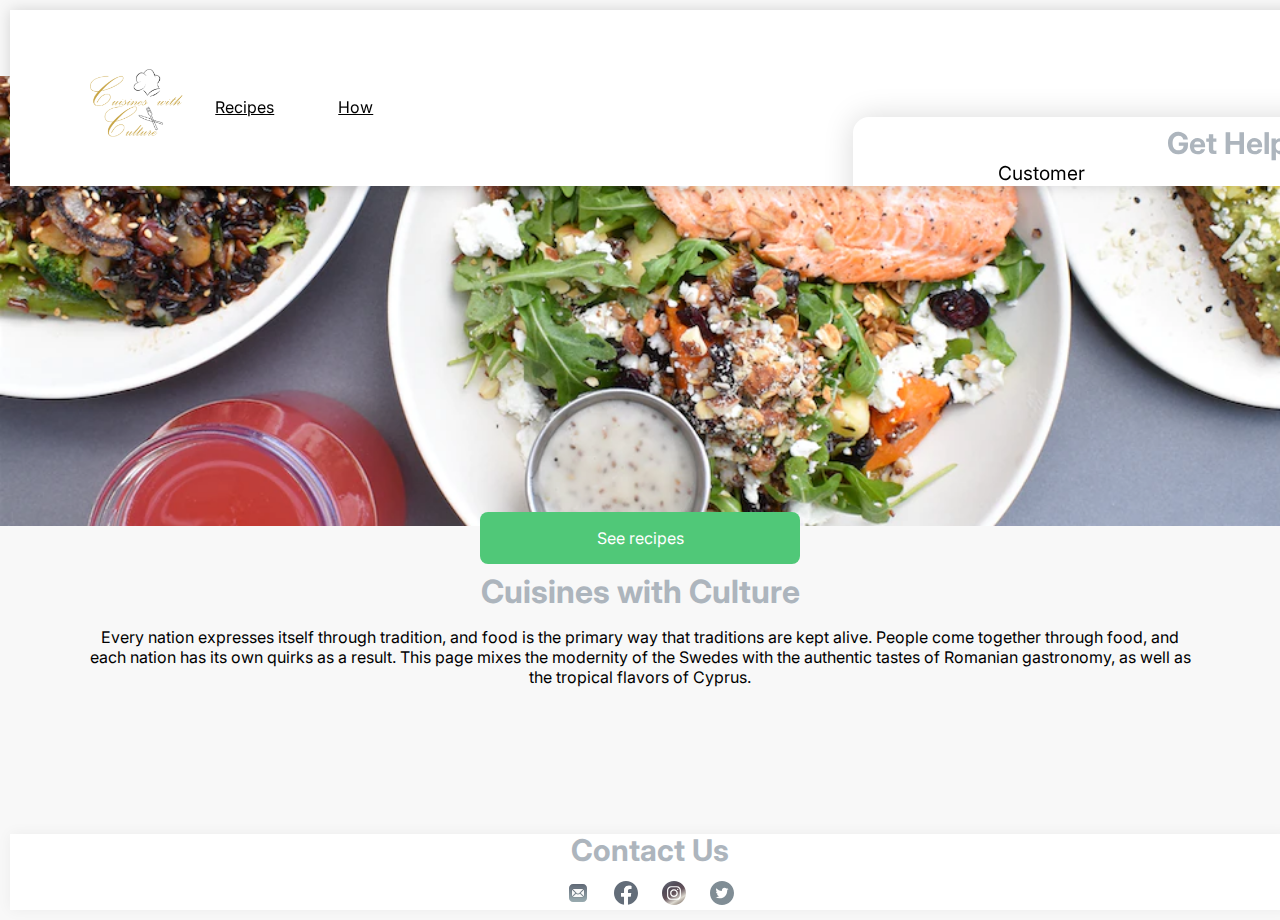
==== commit 1571929f: "6.0" ====
--- a/index.html
+++ b/index.html
@@ -24,25 +24,19 @@
                 alt="A logo containing a kitchen hat, a fork, a knife and the company name Cuisines with Culture"
               />
             </a>
-            <div id="search">
-              <input id="searchInput" type="text" placeholder="Search" />
-              <button type="submit">
-                <img src="icons/search.svg" alt="A magnifying glass" />
-              </button>
-            </div>
           </div>
           <ul class="navBar">
             <li>
-              <a class="active" href="recipe.html">Recipes </a>
+              <a href="recipe.html">Recipes </a>
             </li>
             <li>
               <a>How</a>
             </li>
             <li>
-              <a class="getHelp" href="newpage.html">Get help</a>
-              <div class="container">
+              <a class="getHelp" href="newPage.html">Get help</a>
+              <div class="container2">
                 <h1>Get Help</h1>
-                <!-- the folowing lines were adapted from https://www.youtube.com/watch?v=mrVkYzMX%20s1s -->
+                <!-- the folowing lines were adapted from https://www.youtube.com/watch?v=mrVkYzMX%20s1s  -->
                 <ul>
                     <li onmouseover = "showText()" onmouseout = "showText">FAQs</li>
                     <li id="FAQ" style="display: none;">
@@ -56,7 +50,7 @@
                 </ul>
             </li>
             <li class="shoppingCartParent">
-              <div id="shoppingCartBall">
+              <div class="shoppingCartAnimation" id="shoppingCartBall">
                 <p id="shoppingCartText">5</p>
               </div>
               <a class="shoppingCart" href="shoppingCart.html"
@@ -83,7 +77,7 @@
           </li>
 
           <li class="shoppingCartParent">
-            <div id="shoppingCartBallMobile">
+            <div class="shoppingCartMobileAnimation" id="shoppingCartBallMobile">
               <p id="shoppingCartTextMobile">5</p>
             </div>
             <a class="shoppingCart" href="shoppingCart.html"
@@ -96,7 +90,7 @@
       <div id="hamburgerMenuOptions">
         <ul>
           <li>
-            <a class="active" href="recipe.html">Recipes </a>
+            <a href="recipe.html">Recipes </a>
           </li>
           <li>
             <a>How</a>
@@ -108,9 +102,9 @@
       </div>
 
       <div class="content firstPage">
-        <button type="button" class="seeRecipes" href="recipe.html">
-          <a href="recipe.html">See recipes </a>
-        </button>
+       
+          <a class="seeRecipes" href="recipe.html">See recipes </a>
+   
 
           <div class="headline">
             <h1>Cuisines with Culture</h1>
@@ -129,22 +123,12 @@
       <footer>
         <div class="text-center">
           <h1>Contact Us</h1>
-            <ul class="footer-icons">
-              <li>
-                <a href="/email/"><img src="email.png" alt="email" style="width:25px; height:25px;"></a>
-              </li>
-              <li>
-                <a href="/facebook"><img src="facebook.png" alt="facebook" style="width:25px; height:25px;"></a>
-                </li>
-              <li>
-                <a href="/instagram/"><img src="instagram.png" alt="instagram" style="width:25px; height:25px;"></a>
-                <li>
-              <li>
-                <a href="/telephone/"><img src="phone.png" alt="phone" style="width:25px; height:25px;"></a>
-                </li>
-            </ul>
+          <a href="#"><img src="icons/mail.svg" alt="email" /></a>
+          <a href="#"><img src="icons/facebook.svg" alt="facebook" /></a>
+          <a href="#"><img src="icons/instagram.svg" alt="instagram" /></a>
+          <a href="#"><img src="icons/twitter.svg" alt="twitter" /></a>
         </div>
-     </footer>
+      </footer>
     </main>
     <script src="main.js" defer></script>
   </body>
--- a/main.css
+++ b/main.css
@@ -9,12 +9,50 @@
 .container {
   display: grid;
   grid-template-columns: 5% 90% 5%;
-  grid-template-rows: 2.25rem 1fr 2.25rem;
+  grid-template-rows: 4.75rem 1fr 4.75rem;
   grid-template-areas:
     "header header header"
     ". content ."
     "footer footer footer";
   min-height: 100vh;
+  row-gap: 2rem;
+}
+
+h2 {
+  font-family: "Inter", sans-serif;
+  font-size: 1rem;
+  color: #000000;
+  margin-top: 0.5rem;
+  margin-bottom: 0;
+  margin-left: 0.75rem;
+  margin-right: 0.75rem;
+}
+
+h1 {
+  font-family: "Inter", sans-serif;
+  font-size: 1.5rem;
+  color: #000000;
+  margin-top: 0.5rem;
+  margin-bottom: 0;
+  margin-left: 0.75rem;
+  margin-right: 0.75rem;
+}
+
+#addToShoppingCart p,
+.checkOut p,
+.pay p,
+.seeRecipes p {
+  font-size: 1rem;
+  color: #ffffff;
+  align-self: center;
+}
+
+#addToShoppingCart:hover,
+.checkOut:hover,
+.payButton:hover,
+.seeRecipes:hover {
+  background-color: #47af69;
+  cursor: pointer;
 }
 
 /*#region header + nav bar*/
@@ -31,7 +69,7 @@
   height: 4.75rem;
   margin: 0;
   flex-direction: row;
-  justify-content: end;
+  justify-content: space-between;
   box-shadow: 0 0 14px rgba(0, 0, 0, 0.15);
   z-index: 4;
   overflow: hidden;
@@ -42,20 +80,54 @@
   font-size: 1rem;
 }
 
-.topnav a {
+.topnav ul li a {
   text-decoration: none;
   color: #000000;
   font-family: "Inter", sans-serif;
   font-size: 1rem;
   list-style: none;
-}
-
-.topnav a:hover {
   text-decoration: underline;
 }
 
-.chevron {
-  width: 0.8rem;
+.topnav ul li a:hover {
+  color: #50c878;
+}
+
+.topnav ul .shoppingCartParent {
+  width: 2.4rem;
+}
+
+#shoppingCartBall,
+#shoppingCartBallMobile {
+  display: flex;
+  width: 1rem;
+  height: 1rem;
+  border-radius: 1rem;
+  background-color: #50c878;
+  position: absolute;
+  margin-left: 1.5rem;
+  justify-content: center;
+  align-items: center;
+  transform: translateY(-0.6rem);
+}
+
+#shoppingCartBall p,
+#shoppingCartBallMobile p {
+  display: inline-block;
+  font-size: 0.75rem;
+  color: #ffffff;
+  margin-top: 0rem;
+  margin-bottom: 0rem;
+}
+
+.logo {
+  margin-left: 1rem;
+}
+
+.logo img {
+  height: 4.75rem;
+  padding: 0.25rem 0;
+  box-sizing: border-box;
 }
 
 .shoppingCart img {
@@ -70,7 +142,7 @@
 .topnav ul {
   flex-direction: row;
   display: flex;
-  align-self: flex-end;
+  align-items: center;
   padding: 0;
   margin-right: 2rem;
 }
@@ -79,7 +151,14 @@
   text-align: center;
   align-self: center;
   list-style: none;
-  width: 8rem;
+  padding: 0 1rem;
+  margin: 0 1rem;
+}
+
+.search {
+  display: flex;
+  align-items: center;
+  justify-content: space-between;
 }
 
 input,
@@ -100,7 +179,8 @@
   color: #000000;
 }
 
-#search:focus-within {
+#search:focus-within,
+#searchMobile:focus-within {
   box-shadow: 0 1px 2px rgba(0, 0, 0, 0.1), 0 1px 4px rgba(0, 0, 0, 0.15);
 }
 
@@ -108,14 +188,15 @@
   display: inline-flex;
   flex-direction: row;
   width: 13rem;
-  background-color: #f8f8f8;
+  background-color: #edecec;
   border-radius: 0.25rem;
   padding: 0.5rem;
+  margin-left: 3rem;
   box-sizing: border-box;
 }
 
-.invisible {
-  visibility: hidden;
+.mobileNav {
+  display: none;
 }
 
 button {
@@ -134,34 +215,31 @@
 .content {
   grid-area: content;
   width: 100%;
-}
-
-.seeRecipes a {
+  transition: 200ms;
+}
+
+/*#region landing page*/
+.seeRecipes {
   text-decoration: none;
   color: #ffffff;
   font-size: 1rem;
-}
-
-.seeRecipes {
+  width: 30%;
+  text-align: center;
   z-index: 1;
-  width: 30%;
+  max-width: 20rem;
   background-color: #50c878;
-  height: 3rem;
+  padding: 1rem 0;
   border-radius: 0.5rem;
-  margin-top: 4rem;
-  position: fixed;
+  position: absolute;
+  transform: translateY(-3.75rem);
 }
 
 .firstPage {
+  z-index: 2;
+  background-color: #f8f8f8;
   display: flex;
   justify-content: center;
-  margin-top: calc(50vh - 0.5rem);
-}
-
-.headline {
-  width: 50%;
-  margin-top: 10rem;
-  display: block;
+  margin-top: 50vh;
 }
 
 .headline h1 {
@@ -176,20 +254,37 @@
 
 .background img {
   width: 100vw;
-  height: 60vh;
+  height: 50vh;
   object-fit: cover;
   position: fixed;
   top: 4.75rem;
   left: 0;
 }
-/*#region style meal cards*/
+
+.headline {
+  width: 50%;
+  display: block;
+}
+
+/*#endregion*/
+
+/*#region recipe page*/
 
 .cards {
   display: grid;
   grid-template-columns: 1fr 1fr 1fr;
   grid-template-rows: 1fr 1fr 1fr;
   row-gap: 3rem;
-  margin-top: 5rem;
+}
+
+.swedishBreakfast:hover {
+  transform: scale(1.1);
+  transition: 200ms;
+}
+
+.cardImage {
+  height: calc(22rem * 0.62);
+  object-fit: cover;
 }
 
 .swedishBreakfast {
@@ -202,6 +297,7 @@
   box-shadow: 0 0 14px rgba(0, 0, 0, 0.15);
   overflow: hidden;
   cursor: pointer;
+  transition: 200ms;
 }
 
 .swedishBreakfast img {
@@ -293,16 +389,6 @@
   margin-right: 0.75rem;
 }
 
-h2 {
-  font-family: "Inter", sans-serif;
-  font-size: 1.5rem;
-  color: #000000;
-  margin-top: 0.5rem;
-  margin-bottom: 0;
-  margin-left: 0.75rem;
-  margin-right: 0.75rem;
-}
-
 .detailsBackground {
   position: fixed;
   top: 0;
@@ -319,7 +405,6 @@
   overflow-y: auto;
   background-color: #ffffff;
   width: 80%;
-  height: calc(100vh - 10vh);
   margin: 0 auto;
   left: 0;
   right: 0;
@@ -328,12 +413,15 @@
   z-index: 3;
   border-top-left-radius: 1rem;
   border-top-right-radius: 1rem;
+  object-fit: cover;
 }
 
 #image {
   border-top-left-radius: 1rem;
   border-top-right-radius: 1rem;
   width: 40rem;
+  height: calc(40rem * 0.62);
+  object-fit: cover;
 }
 
 .clock {
@@ -372,22 +460,12 @@
   text-align: center;
 }
 
-h1 {
-  font-family: "Inter", sans-serif;
-  font-size: 1.5rem;
-  color: #000000;
-  margin-top: 0.5rem;
-  margin-bottom: 0;
-  margin-left: 0.75rem;
-  margin-right: 0.75rem;
-}
-
 #close {
   display: flex;
-  position: fixed;
+  position: absolute;
   padding: 0;
-  top: calc(4.75rem + 0.75rem + 0.75rem);
-  right: calc(100vh - 20rem - 2rem + 0.75rem);
+  left: 37rem;
+  top: 0.75rem;
   width: 2rem;
   height: 2rem;
   border-radius: 1rem;
@@ -455,49 +533,77 @@
   justify-content: center;
 }
 
-#addToShoppingCart p,
-.checkOut p,
-.pay p,
-.seeRecipes p {
-  font-size: 1rem;
-  color: #ffffff;
-  align-self: center;
-}
-
-#addToShoppingCart:hover,
-.checkOut:hover,
-.pay:hover,
-.seeRecipes:hover {
-  background-color: #47af69;
-  cursor: pointer;
-}
-
 /*#endregion*/
 
-/* The following code was influenced by https://www.youtube.com/watch?v=zdA3qZNH1vc Created on: 02/12/2022 */
-
-footer {
+/*#region shopping cart page*/
+
+.shoppingCartSite {
+  grid-area: content;
+  display: grid;
+  width: 100%;
+  grid-template-columns: 1fr 23rem;
+  max-width: 70rem;
+  column-gap: 2rem;
+  margin: 0 auto;
+  margin-top: 1rem;
+}
+
+#shoppingCartBall,
+#shoppingCartBallMobile {
+  display: flex;
+  width: 1rem;
+  height: 1rem;
+  border-radius: 1rem;
+  background-color: #50c878;
   position: absolute;
-  position: fixed;
-  height: auto;
-  width: 100vw;
-  font-family: "Inter", sans-serif;
-  padding-top: 40px;
-  color: grey;
-  background: #e5e5e5;
-  bottom: 0;
-  left: 0;
-  right: 0;
+  margin-left: 1.5rem;
+  justify-content: center;
+  align-items: center;
+  transform: translateY(-0.6rem);
+}
+
+.shoppingCartAnimation {
+  animation-name: shoppingCartBounce;
+  animation-duration: 2s;
+  animation-iteration-count: 1;
+  animation-timing-function: ease;
+  transform-origin: bottom;
+}
+
+@keyframes shoppingCartBounce {
+  0% {
+    transform: scale(1, 1) translateY(-0.6rem);
+  }
+  25% {
+    transform: scale(1.1, 0.9) translateY(-0.8rem);
+  }
+  50% {
+    transform: scale(1.1, 1) translateY(-1rem);
+  }
+  75% {
+    transform: scale(1.1, 0.9) translateY(-0.8rem);
+  }
+  100% {
+    transform: scale(1, 1) translateY(-0.6rem);
+  }
+}
+
+.cart {
+  position: relative;
+  background-color: #ffffff;
+  width: 100%;
+  border-radius: 1rem;
+  box-shadow: 0 0 14px rgba(0, 0, 0, 0.15);
 }
 
 .cart h1 {
   margin-left: 1rem;
-  margin-top: 1rem;
+  padding-top: 0.75rem;
 }
 
 hr {
   border: 0.05rem solid #bababa;
-  width: 45rem;
+  width: calc(100% - 2rem);
 }
 
 .cartMeal {
@@ -506,16 +612,6 @@
   justify-content: space-evenly;
   align-items: center;
   margin: 1rem 0;
-}
-
-
-
-.text-center {
-  display: flex;
-  text-align: center;
-  justify-content: center;
-  margin-top: 4rem;
-  margin-left: calc((23rem - 18rem) / 2);
 }
 
 .continue {
@@ -531,18 +627,153 @@
   margin-top: 8rem;
 }
 
+.cartMealInfo {
+  position: relative;
+  width: calc(100% - 12rem - 3rem);
+}
+
+#cartMealImage {
+  width: 12rem;
+  border-radius: 1rem;
+  height: 7.5rem;
+}
+
+.cartMealName {
+  display: inline-block;
+  margin-left: 1rem;
+}
+
+.cartMealMoney {
+  display: inline-block;
+  margin-left: 7.9rem;
+}
+
+.cartMealP {
+  display: inline-block;
+  color: #bababa;
+  margin-left: 1rem;
+}
+
+.cartMealAvailable {
+  display: inline-block;
+  color: #50c878;
+  margin-left: 1rem;
+}
+
+.cartMealSmallInfo {
+  position: relative;
+}
+
+.amountDelete {
+  width: 100%;
+  display: flex;
+  flex-direction: row;
+  justify-content: space-between;
+  align-items: center;
+}
+
+.addRemove {
+  width: 1rem;
+  fill: #bababa;
+}
+
+#remove,
+#add {
+  width: 0.6rem;
+}
+
+.delete {
+  display: flex;
+  width: 5rem;
+  margin-right: 1rem;
+}
+
+.trash {
+  width: 1.2rem;
+}
+
+.trashP {
+  color: #bababa;
+  margin-left: 0.5rem;
+}
+
+.amountCard {
+  display: flex;
+  border: 0.05rem solid #bababa;
+  width: 5rem;
+  height: 1.5rem;
+  border-radius: 0.5rem;
+  align-items: center;
+  justify-content: space-evenly;
+  margin-left: 1rem;
+}
+
+.amount {
+  display: inline-block;
+  width: 2rem;
+  text-align: center;
+  margin: 0;
+}
+
+.total {
+  position: relative;
+  background-color: #ffffff;
+  width: 23rem;
+  height: 16rem;
+  border-radius: 1rem;
+  box-shadow: 0 0 14px rgba(0, 0, 0, 0.15);
+}
+
+.totalAmount {
+  display: inline-block;
+  margin-left: 1rem;
+  margin-top: 1rem;
+  width: 3rem;
+}
+
+.totalDollars {
+  display: inline-block;
+  margin-top: 1rem;
+  margin-left: 14rem;
+}
+
+.checkOut {
+  display: flex;
+  position: absolute;
+  background-color: #50c878;
+  width: 18rem;
+  height: 3rem;
+  border-radius: 0.5rem;
+  justify-content: center;
+  margin-top: 4rem;
+  margin-left: calc((23rem - 18rem) / 2);
+  align-self: center;
+}
+
+.continue:hover {
+  background-color: #f8f8f8;
+  cursor: pointer;
+}
+
 .continue p {
   font-size: 1rem;
   color: #000000;
   align-self: center;
 }
 
-
-.footer-icons {
-  list-style-type: none;
-  display: flex;
-  justify-content: center;
-  width: 100vw;
+/*#endregion*/
+
+/*#region payment page*/
+
+.payment {
+  grid-area: content;
+  display: grid;
+  grid-template-columns: 1fr 2fr;
+  max-width: calc(47rem + 23rem + 1rem);
+  width: 100%;
+  margin-top: 1rem !important;
+  column-gap: 2rem;
+  margin: 0 auto;
 }
 
 .summaryOrder {
@@ -552,12 +783,12 @@
   border-radius: 1rem;
   max-width: 23rem;
   width: 100%;
-  padding: 1rem 0;
+  box-sizing: border-box;
 }
 
 .summaryOrder h1,
 .paymentDetails h1 {
-  margin-top: 1rem;
+  margin-top: 0.75rem;
   margin-left: 1rem;
 }
 
@@ -583,7 +814,7 @@
 }
 
 .money {
-  margin-left: 9.7rem;
+  margin-left: 9rem;
   transform: translateY(-2rem);
 }
 
@@ -594,7 +825,8 @@
   border-radius: 1rem;
   width: 100%;
   max-width: 47rem;
-  height: 40rem;
+  box-sizing: border-box;
+  padding-bottom: 2rem;
 }
 
 .paymentDetails form {
@@ -651,10 +883,10 @@
 }
 
 .billingAddress {
+  display: grid !important;
   border: 1px solid #bababa;
   border-radius: 0.5rem;
   width: 100%;
-  display: grid !important;
   grid-template-columns: 1fr 1fr;
   height: 4rem;
   row-gap: 0rem;
@@ -706,73 +938,201 @@
 .payButton {
   display: flex;
   justify-content: center;
-}
-
-.pay {
-  display: inline-flex;
-  position: absolute;
+  align-items: center;
+  height: 3rem;
   background-color: #50c878;
   width: 60%;
-  height: 3rem;
   border-radius: 0.5rem;
-  margin-top: 4rem;
+  text-decoration: none;
+  color: #ffffff;
+  margin: 0 auto;
+  margin-top: 0.75rem;
+}
+
+/*#endregion*/
+
+/*#region successful page*/
+
+/* 
+ The code for positioning the image on top of the other was influenced by https://www.tutorialrepublic.com/faq/how-to-overlay-one-div-over-another-div-using-css.php#:~:text=You%20can%20use%20the%20CSS,%2C%20fixed%20%2C%20or%20relative%20). */
+
+.gridContainer {
+  grid-area: content;
+  display: inline-block;
+  border-radius: 1rem;
+  box-shadow: 0 0 14px rgba(0, 0, 0, 0.15);
+  margin: 0;
+  padding: 0;
+}
+
+.box {
+  text-align: center;
+}
+
+.box h1 {
+  color: #50c878;
+}
+
+#box2 {
+  display: inline-block;
+  border-radius: 1rem;
+  width: 100%;
+  height: 100%;
+  position: relative;
+}
+
+.cow {
+  width: 20%;
+  top: 15rem;
+  left: calc((100% - 20%) / 2);
+  position: absolute;
+  animation: jump 0.6s linear infinite alternate;
+}
+
+@keyframes jump {
+  0% {
+    transform: translateY(0px);
+  }
+  50% {
+    transform: translateY(-10px);
+  }
+  100% {
+    transform: translateY(0px);
+  }
+}
+
+.confetti {
+  width: 100%;
+  height: 35rem;
+  object-fit: cover;
+  z-index: 9;
+}
+
+/*#endregion*/
+
+/*#region footer*/
+
+.text-center {
+  display: grid;
+  grid-template-columns: 1fr 1fr 1fr 1fr;
+  width: 100%;
+  max-width: 12rem;
+  text-align: center;
+  justify-content: center;
+  row-gap: 0.5rem;
+}
+
+.text-center a img {
+  width: 100%;
+  height: 100%;
+  max-width: 1.5rem;
+  max-height: 1.5rem;
+}
+
+.text-center a {
+  filter: grayscale(90%);
+  transition: 200ms;
+  cursor: pointer;
+}
+
+.text-center a:hover {
+  filter: grayscale(0);
+  transition: 200ms;
+  cursor: pointer;
+}
+
+.text-center h1 {
+  grid-column-start: 1;
+  grid-column-end: 5;
+  margin: 0;
+}
+
+/* The following code was influenced by https://www.youtube.com/watch?v=zdA3qZNH1vc Created on: 02/12/2022 */
+
+footer {
+  display: flex;
   justify-content: center;
   align-items: center;
-  justify-content: center;
-  padding-top: 12px;
-  justify-content: space-evenly;
-}
-
-.successful {
-  display: flex;
-  justify-content: center;
-  align-items: center;
-  position: relative;
-  flex-direction: column;
-  width: calc(100vw - 6rem);
-  height: 40rem;
-  margin-left: 3rem;
-  margin-top: 1rem;
+  grid-area: footer;
+  height: 4.75rem;
+  width: 100vw;
   background-color: #ffffff;
-  border-radius: 1rem;
-  box-shadow: 0 0 14px rgba(0, 0, 0, 0.15);
-}
-
-.successful h1 {
-  color: #50c878;
-}
-
-.footer-icons li {
-  margin: 0 6px;
-}
+  box-shadow: 0 0 14px rgba(0, 0, 0, 0.05);
+}
+
+/*#endregion*/
 
 @media screen and (min-width: 901px) and (max-width: 1300px) {
   .cards {
     grid-template-columns: 1fr 1fr;
     grid-template-rows: 1fr 1fr;
   }
-}
-
-@media screen and (min-width: 501px) and (max-width: 900px) {
-  .cards {
+
+  .firstPage {
     grid-template-columns: 1fr;
     grid-template-rows: 1fr;
-  }
-}
-
-@media screen and (max-width: 500px) {
-  .cards {
-    grid-template-columns: 1fr;
-    grid-template-rows: 1fr;
+    width: 100%;
+    padding: 1rem;
+    box-sizing: border-box;
+    border-radius: 1rem;
+    margin-top: calc(50vh - 0.75rem);
+  }
+
+  .headline {
+    width: 100%;
+  }
+
+  .headline h1 {
+    margin: 0;
+    text-align: center;
+  }
+}
+
+@media screen and (max-width: 900px) {
+  /*#region nav bar*/
+
+  .topnav {
+    display: none;
+  }
+
+  .mobileNav {
+    display: flex;
+    background-color: #ffffff;
+    position: fixed;
+    width: 100%;
+    height: 4.75rem;
+    flex-direction: row;
+    justify-content: space-between;
+    box-shadow: 0 0 14px rgba(0, 0, 0, 0.15);
+    z-index: 4;
+    overflow: hidden;
+  }
+
+  .mobileNav ul {
+    display: flex;
+    width: 100%;
+    padding: 0;
+    margin: 0;
+    align-items: center;
+  }
+
+  .mobileNav li {
+    display: flex;
+    align-items: center;
+    list-style: none;
+    width: 33%;
+    height: 4.75rem;
+  }
+
+  .mobileNav ul li .logo {
+    margin: 0 auto;
+  }
+
+  .hamburgerMenu img {
+    display: block;
+    width: 1.4rem;
     margin-left: 1rem;
     cursor: pointer;
-  
-  }
-
-  
-
-  .hamburgerMenu img {
-    width: 1.4rem;
   }
 
   #hamburgerMenuOptions {
@@ -785,7 +1145,6 @@
     width: 8rem;
     background-color: #ffffff;
     border-bottom-right-radius: 1rem;
-
     padding-top: 1rem;
     padding-bottom: 1.5rem;
   }
@@ -797,13 +1156,67 @@
   }
 
   #hamburgerMenuOptions ul li a {
-    text-decoration: none;
+    text-decoration: underline;
     color: #000000;
   }
 
   #hamburgerMenuOptions ul li a.active {
     color: #50c878;
   }
+
+  #searchMobile {
+    z-index: 3;
+    background-color: #edecec;
+    width: 90%;
+    height: 2rem;
+    position: fixed;
+    top: 4.75rem;
+    left: 5%;
+    padding: 0 0.5rem;
+    border-top-right-radius: 0;
+    border-top-left-radius: 0;
+    border-bottom-left-radius: 0.25rem;
+    border-bottom-right-radius: 0.25rem;
+    box-sizing: border-box;
+    box-shadow: 0 5px 5px rgba(0, 0, 0, 0.15);
+  }
+
+  #searchMobile input {
+    width: calc(100% - 2.5rem);
+  }
+
+  #searchMobile button img {
+    width: 1rem;
+    box-sizing: border-box;
+    padding: 0;
+    margin: 0;
+  }
+
+  /*#endregion*/
+
+  /*#region first page*/
+
+  .firstPage {
+    grid-template-columns: 1fr;
+    grid-template-rows: 1fr;
+    width: 100%;
+    padding: 1rem;
+    box-sizing: border-box;
+    border-radius: 1rem;
+    margin-top: calc(50vh - 0.75rem);
+  }
+
+  .headline {
+    width: 100%;
+  }
+
+  .headline h1 {
+    margin: 0;
+  }
+
+  /*#endregion*/
+
+  /*#region shopping cart page*/
 
   .shoppingCart {
     margin-left: calc(100% - 1.4rem - 1rem);
@@ -812,6 +1225,17 @@
   #shoppingCartBallMobile {
     margin-left: calc(33% - 1rem - 0.5rem);
     transform: translateY(-0.8rem);
+  }
+
+  /*#endregion*/
+
+  /*#region recipe page*/
+
+  .cards {
+    grid-template-columns: 1fr;
+    grid-template-rows: 1fr;
+    cursor: pointer;
+    margin-top: 2rem;
   }
 
   .swedishBreakfast {
@@ -871,13 +1295,38 @@
     margin-left: 20%;
   }
 
-  .shoppingCartSite {
-    width: 100%;
-    grid-template-columns: 1fr;
-  }
+  .shoppingCartMobileAnimation {
+    animation-name: shoppingCartMobileBounce;
+    animation-duration: 2s;
+    animation-iteration-count: 1;
+    animation-timing-function: ease;
+    transform-origin: bottom;
+  }
+
+  @keyframes shoppingCartMobileBounce {
+    0% {
+      transform: scale(1, 1) translateY(-0.8rem);
+    }
+    25% {
+      transform: scale(1.1, 0.9) translateY(-1rem);
+    }
+    50% {
+      transform: scale(1.1, 1) translateY(-1.2rem);
+    }
+    75% {
+      transform: scale(1.1, 0.9) translateY(-1rem);
+    }
+    100% {
+      transform: scale(1, 1) translateY(-0.8rem);
+    }
+  }
+
+  /*#endregion*/
+
+  /*#region shopping cart page*/
 
   hr {
-    width: 100%;
+    width: calc(100% - 2rem);
   }
 
   .cart {
@@ -885,7 +1334,11 @@
     height: auto;
     left: 0;
     right: 0;
-    margin: 0 calc(100% - 90% - 5%);
+    margin: 0;
+  }
+
+  .shoppingCartSite {
+    grid-template-columns: 1fr;
   }
 
   #cartMealImage {
@@ -915,34 +1368,34 @@
   }
 
   .total {
-    left: 0;
-    margin: 1.5rem calc(100% - 90% - 5%);
-  }
-
-  .paymentFlex {
-    padding-bottom: 2rem;
-  }
-
+    margin: 1.5rem 0;
+  }
+
+  /*#endregion*/
+
+  /*#region payment page*/
   .payment {
     grid-template-columns: 1fr;
     width: 100%;
   }
 
   .paymentDetails {
-    width: 90%;
-    margin-left: 5%;
+    width: 100%;
+    margin-top: 1rem;
+  }
+
+  .payButton {
     margin-top: 1rem;
   }
 
   .summaryOrder {
     width: 100%;
     height: auto;
-    left: 5%;
-  }
-
-  .summaryOrder h1 {
-    margin-top: 0;
-  }
+  }
+
+  /*#endregion*/
+
+  /*#region successful page*/
 
   .successfulPage {
     height: 40vh;
@@ -951,13 +1404,19 @@
   .successful {
     height: 40vh;
   }
-}
+
+  /*#endregion*/
+}
+
+
+
 
 body {
   color: #90e0ef;
   font-size: 30px;
   text-align: center;
 }
+
 
 .topnav {
 background-color: #ffffff;
@@ -1043,7 +1502,7 @@
   font-family: "Inter", sans-serif;
 }
 
-.container {
+.container2 {
     display: inline-block;
     border-top-left-radius: 1rem;
     border-top-right-radius: 1rem;
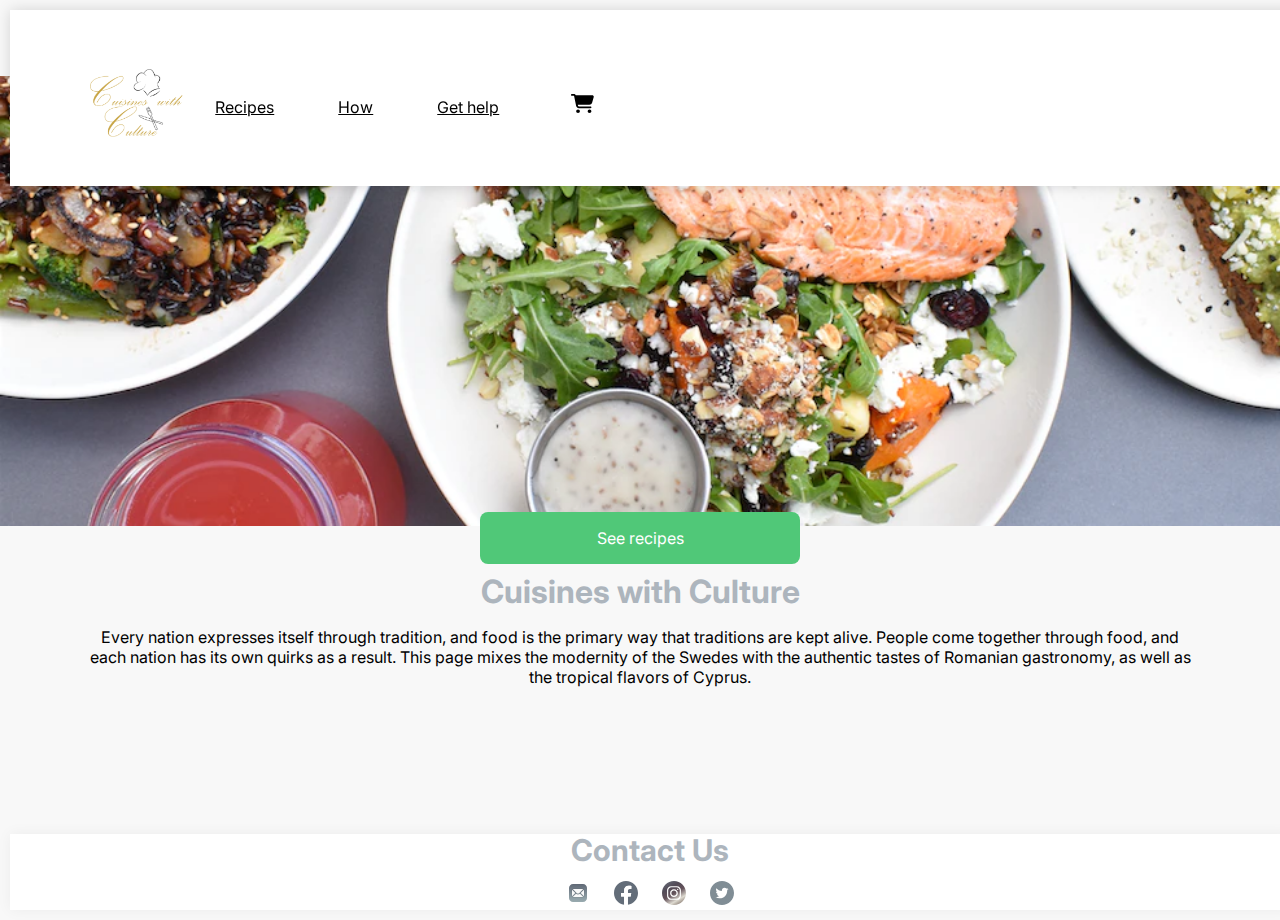
==== commit d519d818: "change" ====
--- a/index.html
+++ b/index.html
@@ -9,6 +9,7 @@
     <style>
       @import url("https://fonts.googleapis.com/css2?family=Inter&display=swap");
     </style>
+    <script src="main.js" defer></script>
   </head>
   <body>
     <main class="container">
@@ -33,21 +34,7 @@
               <a>How</a>
             </li>
             <li>
-              <a class="getHelp" href="newPage.html">Get help</a>
-              <div class="container2">
-                <h1>Get Help</h1>
-                <!-- the folowing lines were adapted from https://www.youtube.com/watch?v=mrVkYzMX%20s1s  -->
-                <ul>
-                    <li onmouseover = "showText()" onmouseout = "showText">FAQs</li>
-                    <li id="FAQ" style="display: none;">
-                        <p>1. Are the products fresh?</p>
-                        <p>2. Do you offer discounts? Can I use more than one voucher?</p>
-                        <p>3. Do you have monthly subscription? Or yealry?</p></li>
-                    <li onmouseover="changeColor(this)" onmouseout="changeColor(this)">Customer Service Support</li>
-                    <li onmouseover="changeColor(this)" onmouseout="changeColor(this)">Feedback</li>
-                    <li onmouseover="changeColor(this)" onmouseout="changeColor(this)">Your Account</li>
-                    <li onmouseover="changeColor(this)" onmouseout="changeColor(this)">Settings</li>
-                </ul>
+              <a>Get help</a>
             </li>
             <li class="shoppingCartParent">
               <div class="shoppingCartAnimation" id="shoppingCartBall">
@@ -96,7 +83,21 @@
             <a>How</a>
           </li>
           <li>
-            <a>Get help</a>
+            <a class="getHelp" href="newPage.html">Get help</a>
+            <div class="container2">
+              <h1>Get Help</h1>
+              <!-- the folowing lines were adapted from https://www.youtube.com/watch?v=mrVkYzMX%20s1s -->
+              <ul>
+                  <li onmouseover = "showText()" onmouseout = "showText">FAQs</li>
+                  <li id="FAQ" style="display: none;">
+                      <p>1. Are the products fresh?</p>
+                      <p>2. Do you offer discounts? Can I use more than one voucher?</p>
+                      <p>3. Do you have monthly subscription? Or yealry?</p></li>
+                  <li onmouseover="changeColor(this)" onmouseout="changeColor(this)">Customer Service Support</li>
+                  <li onmouseover="changeColor(this)" onmouseout="changeColor(this)">Feedback</li>
+                  <li onmouseover="changeColor(this)" onmouseout="changeColor(this)">Your Account</li>
+                  <li onmouseover="changeColor(this)" onmouseout="changeColor(this)">Settings</li>
+              </ul>
           </li>
         </ul>
       </div>
@@ -130,6 +131,5 @@
         </div>
       </footer>
     </main>
-    <script src="main.js" defer></script>
   </body>
 </html>
